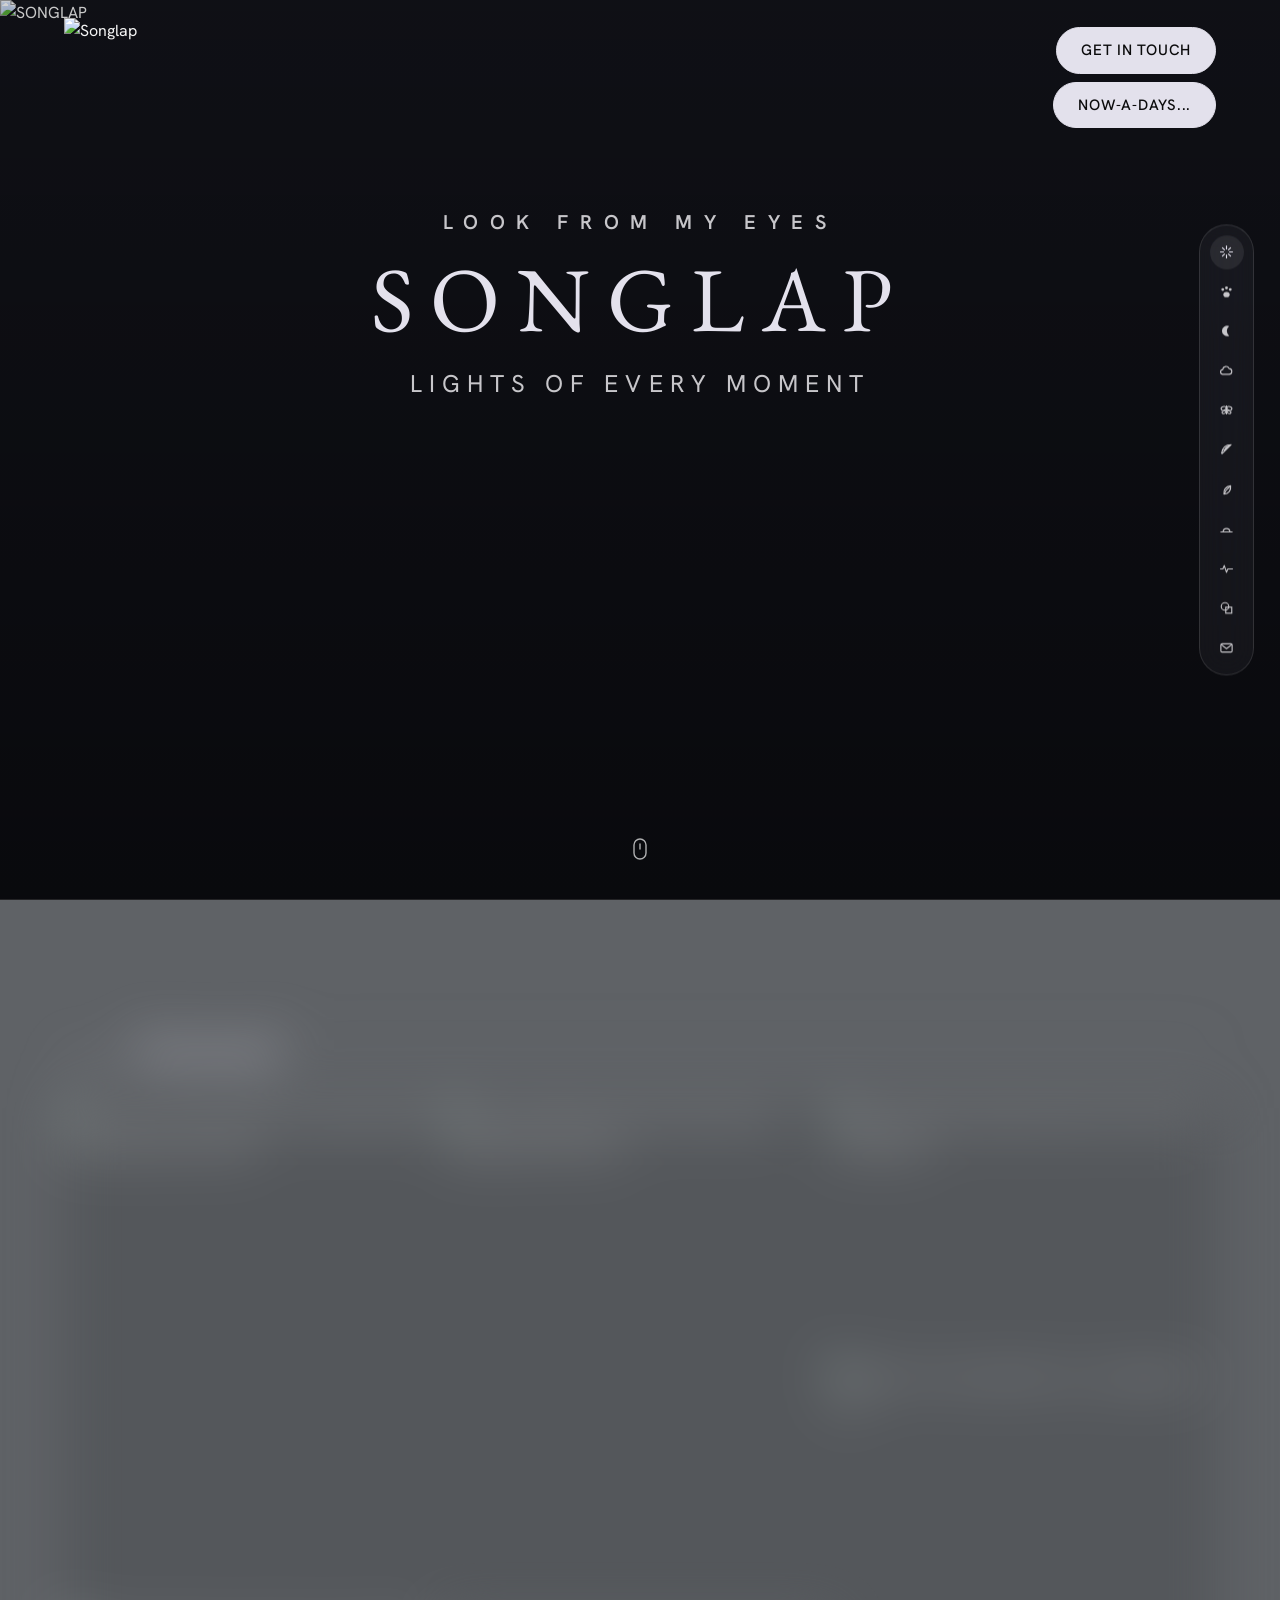
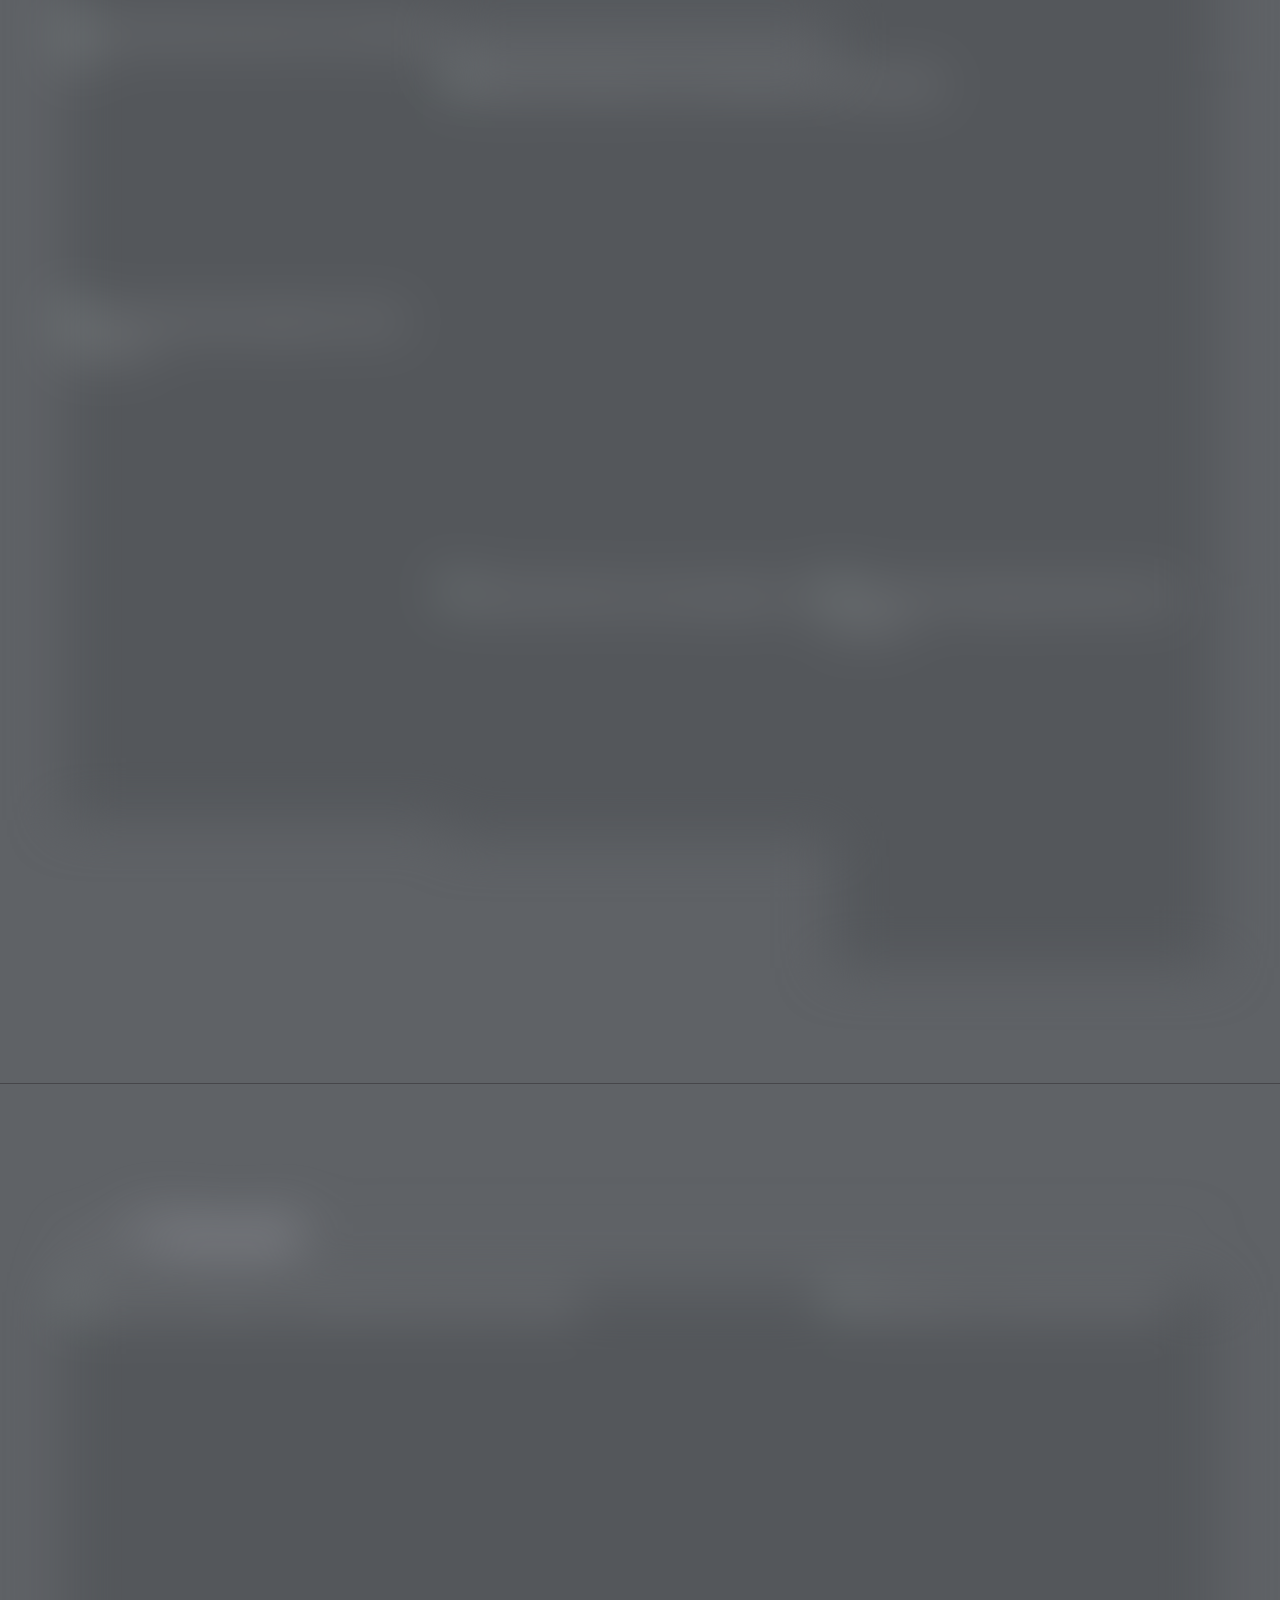
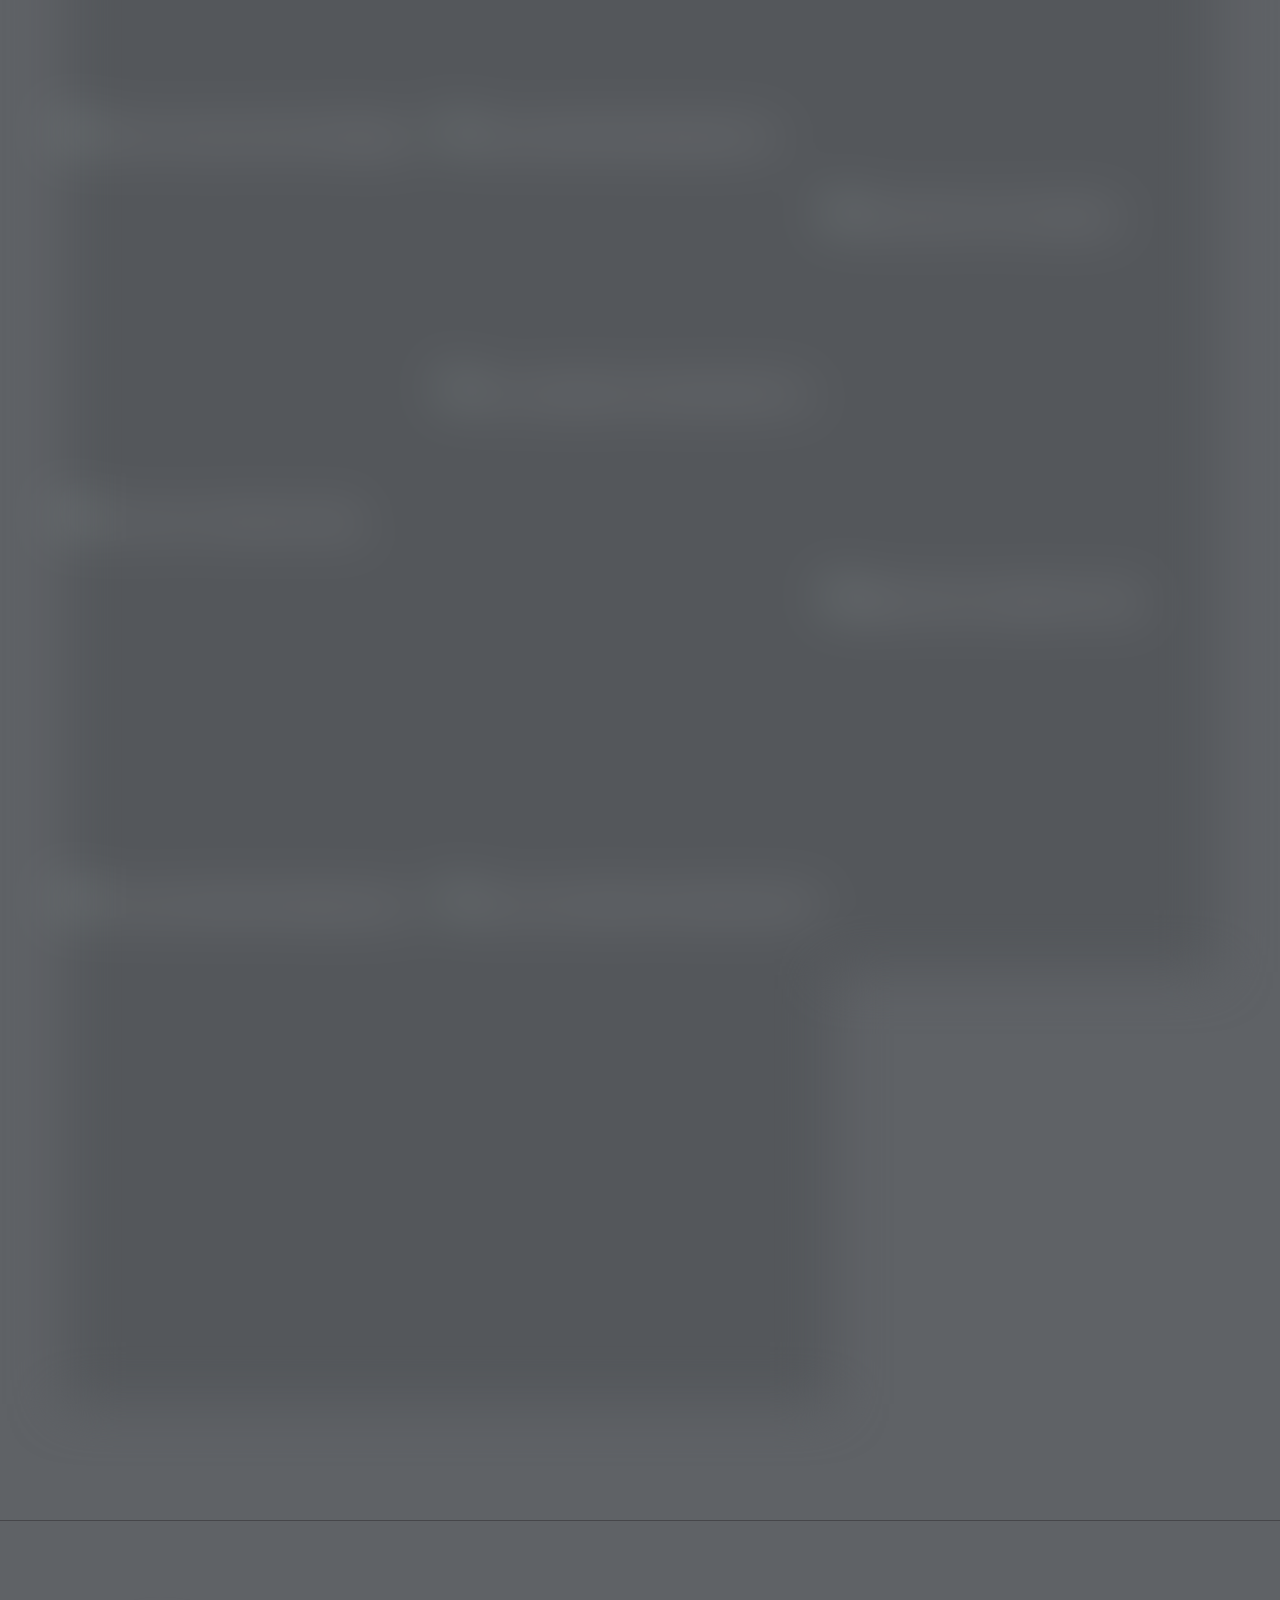
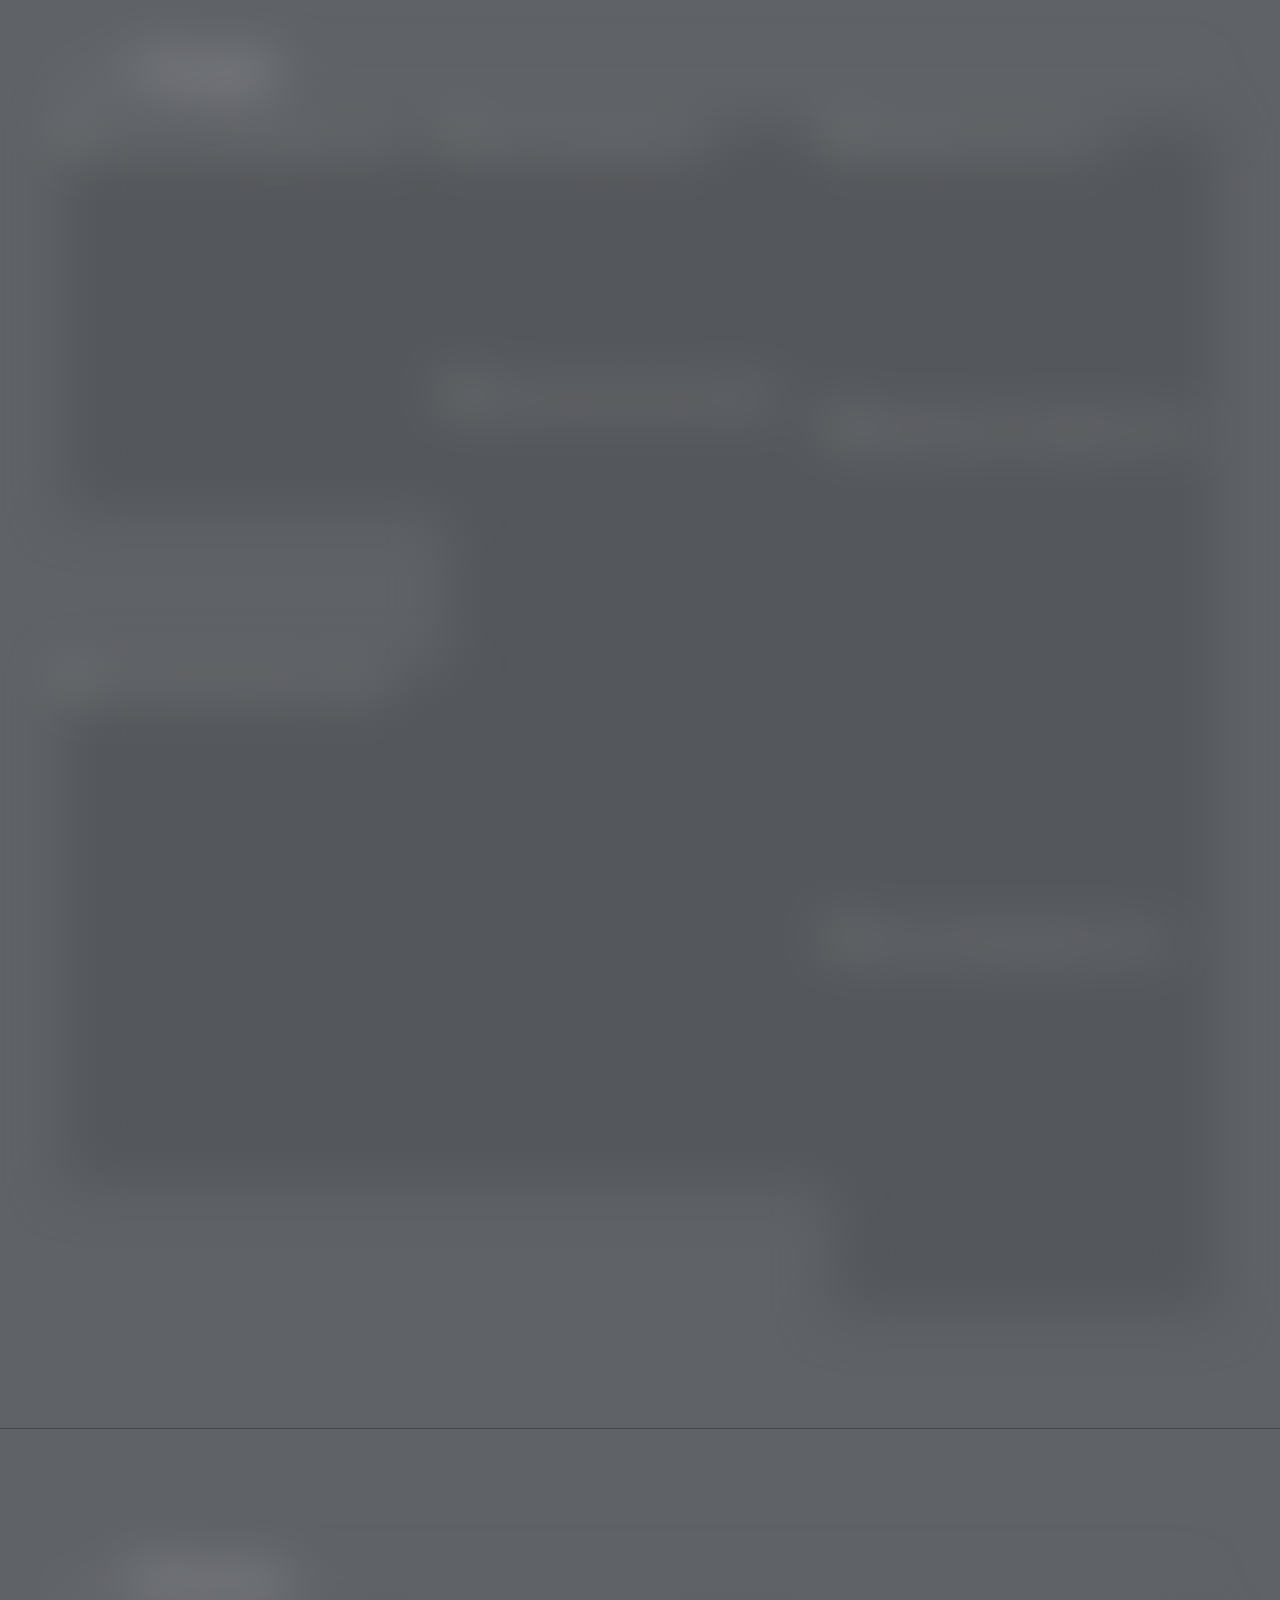
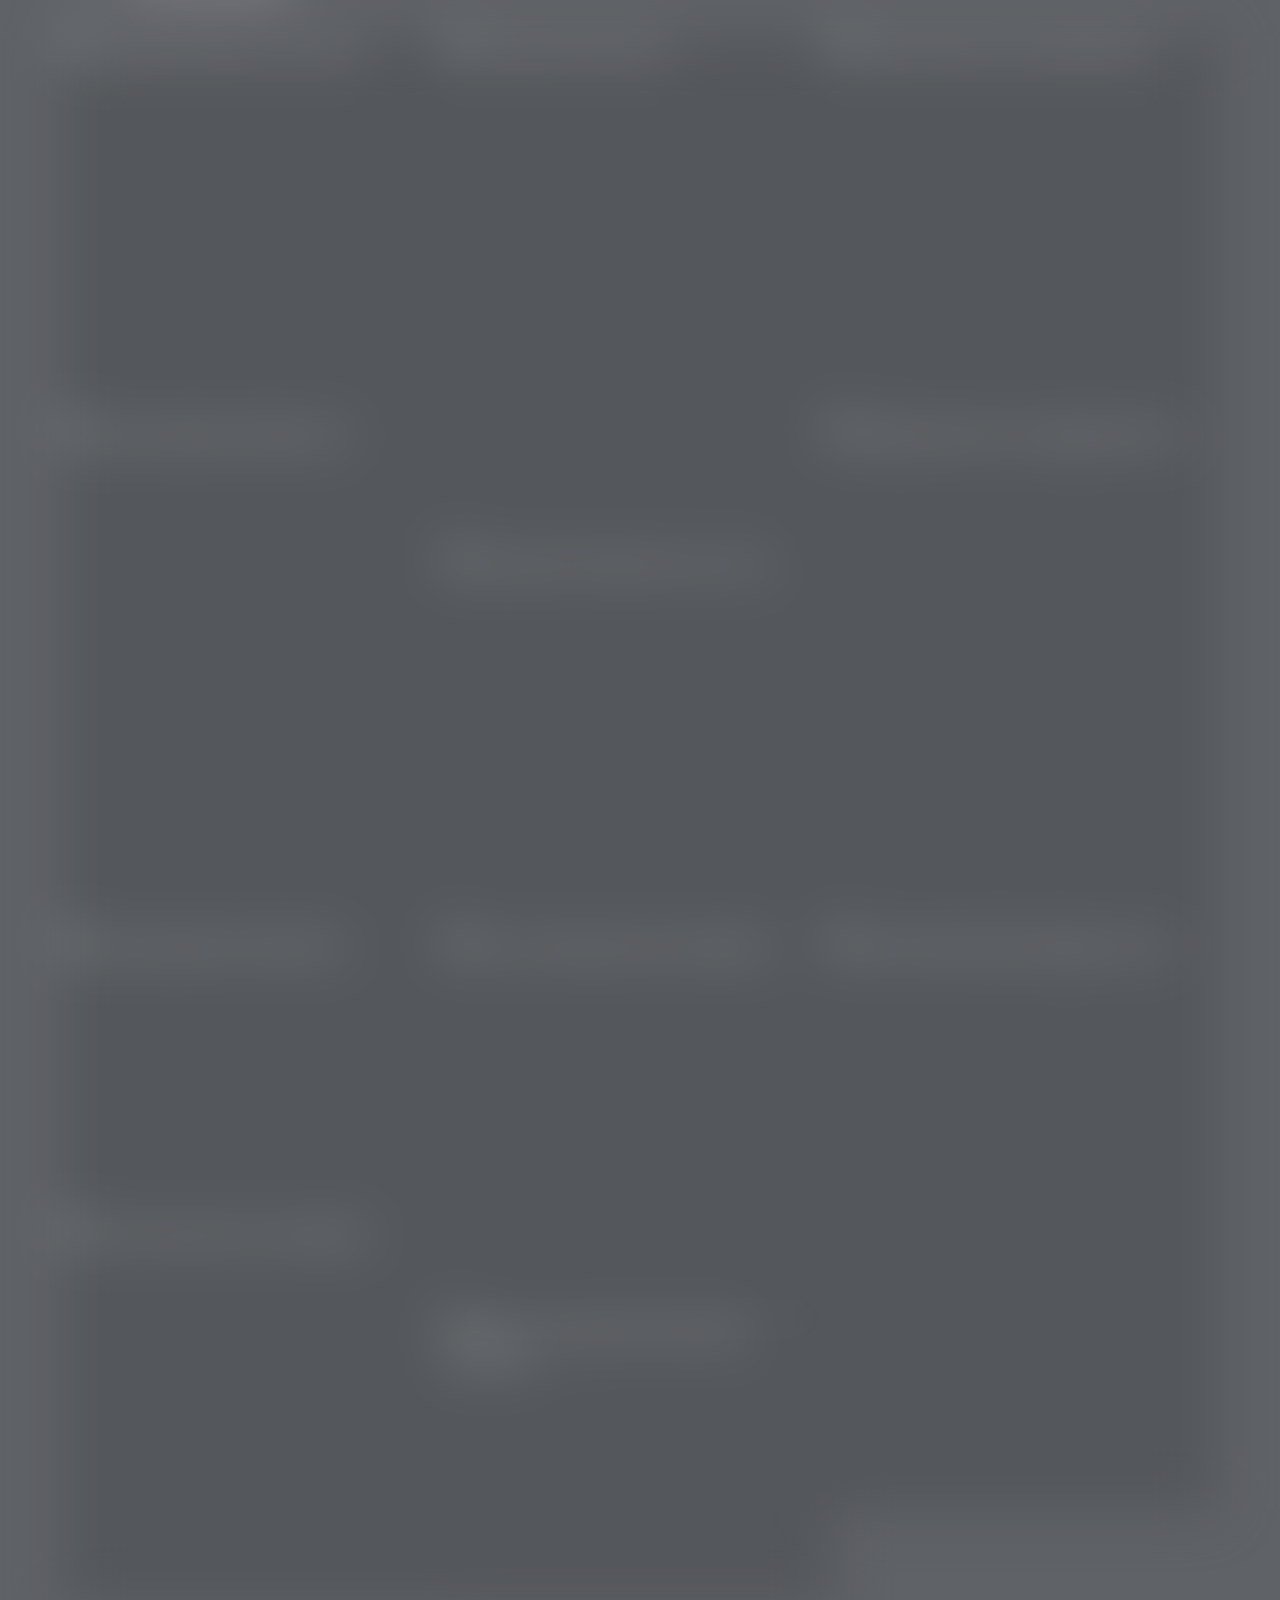
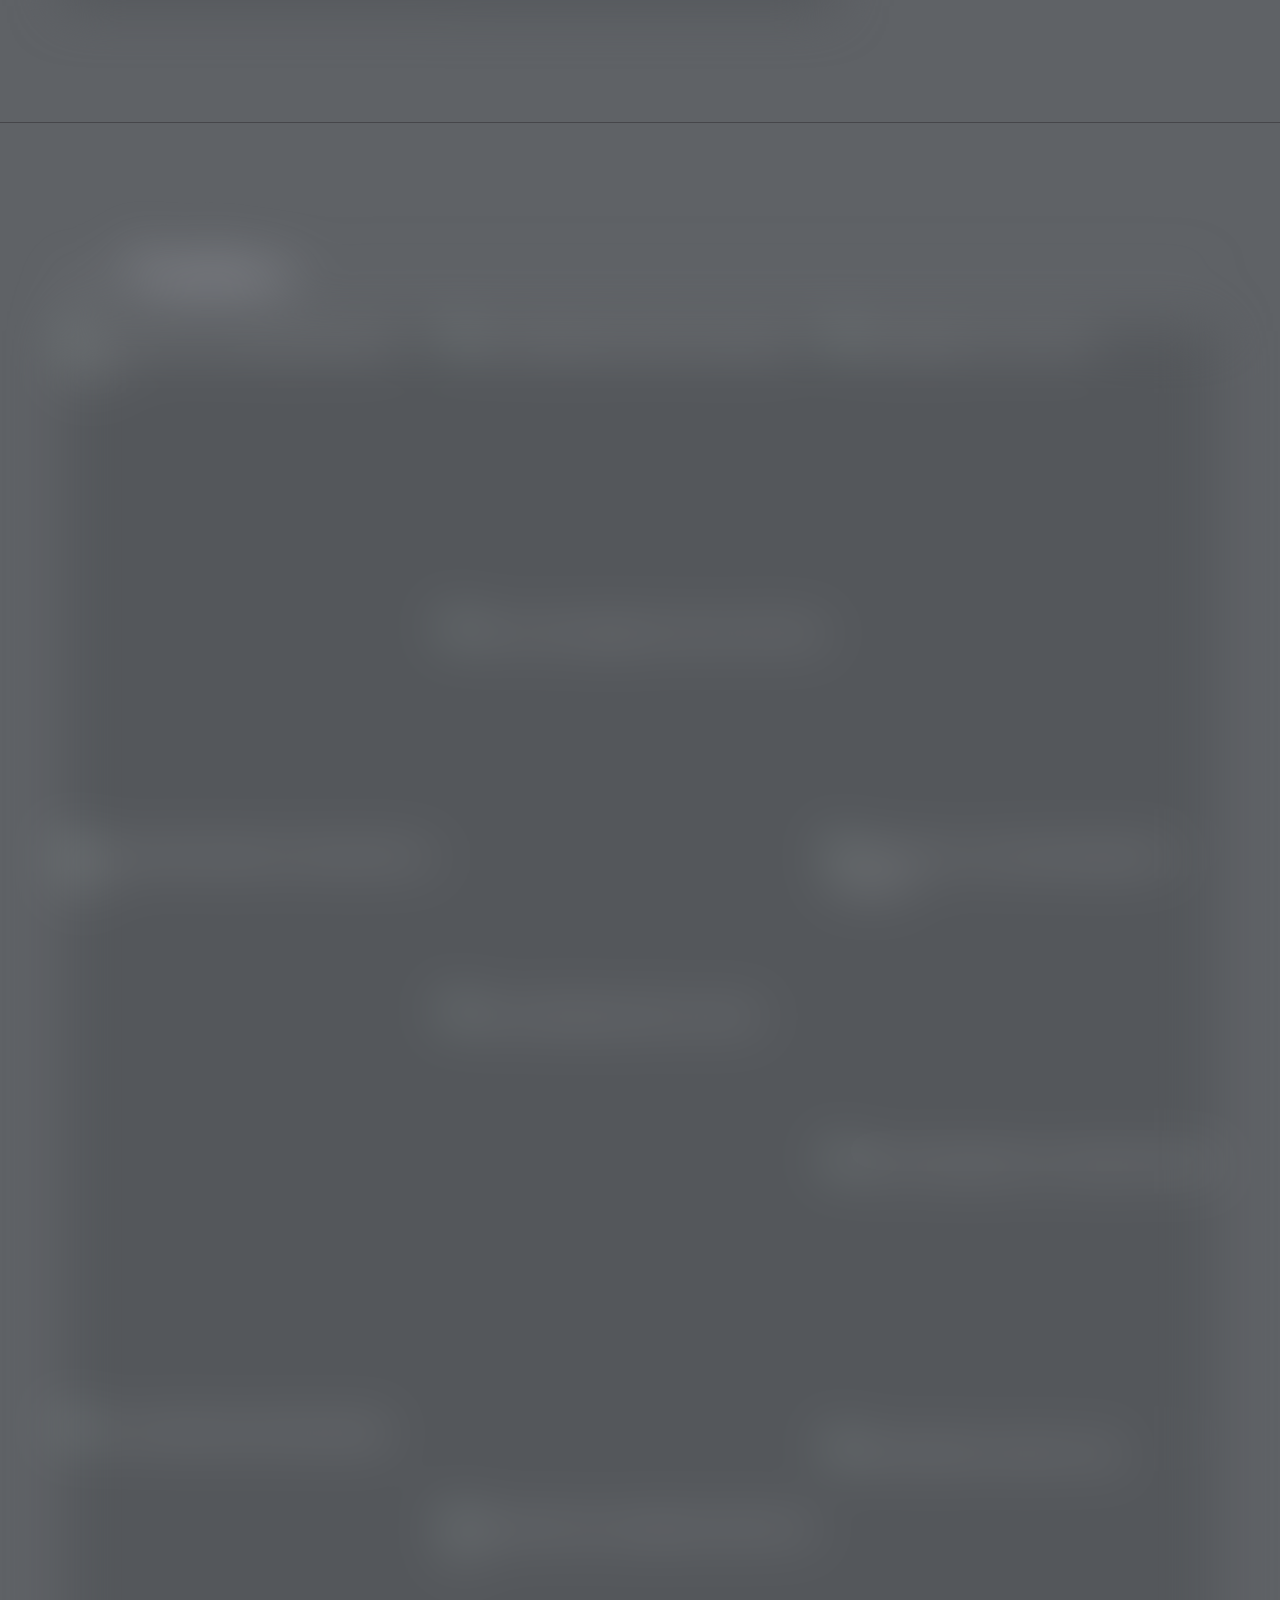
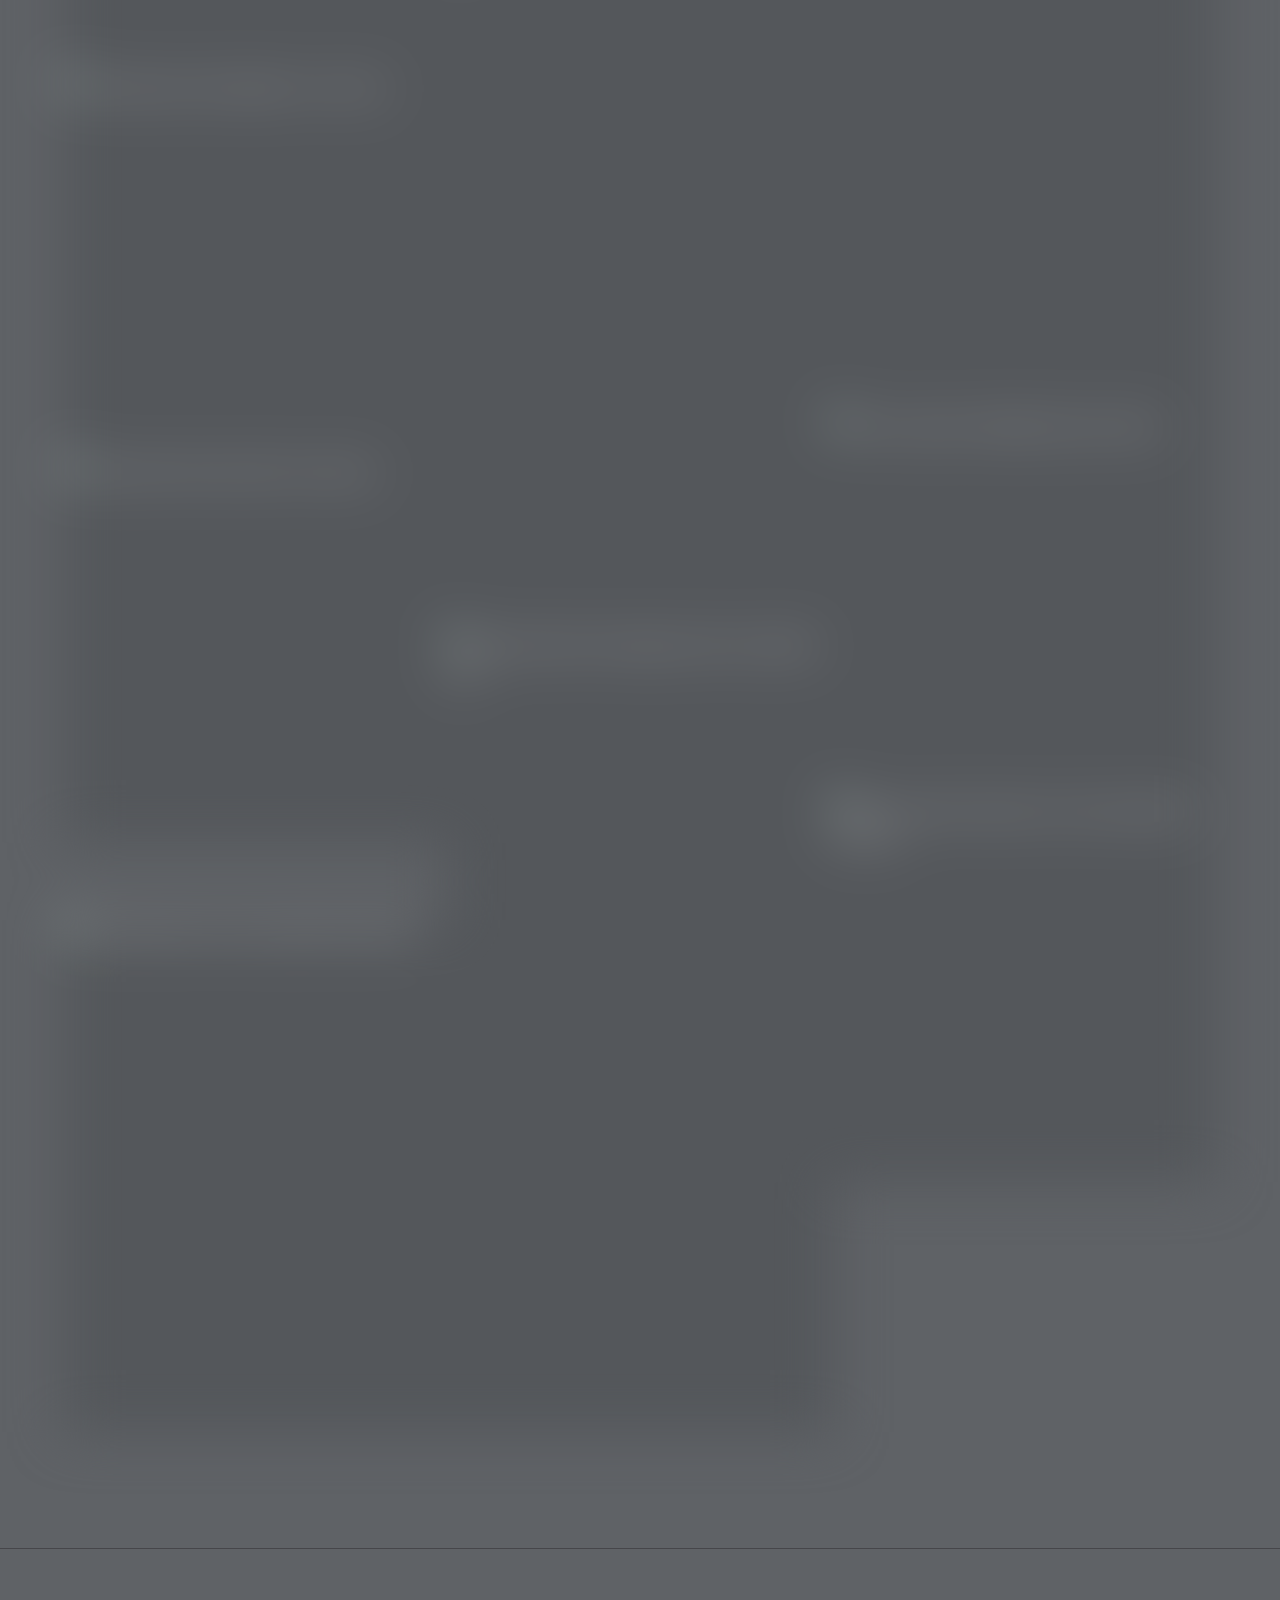
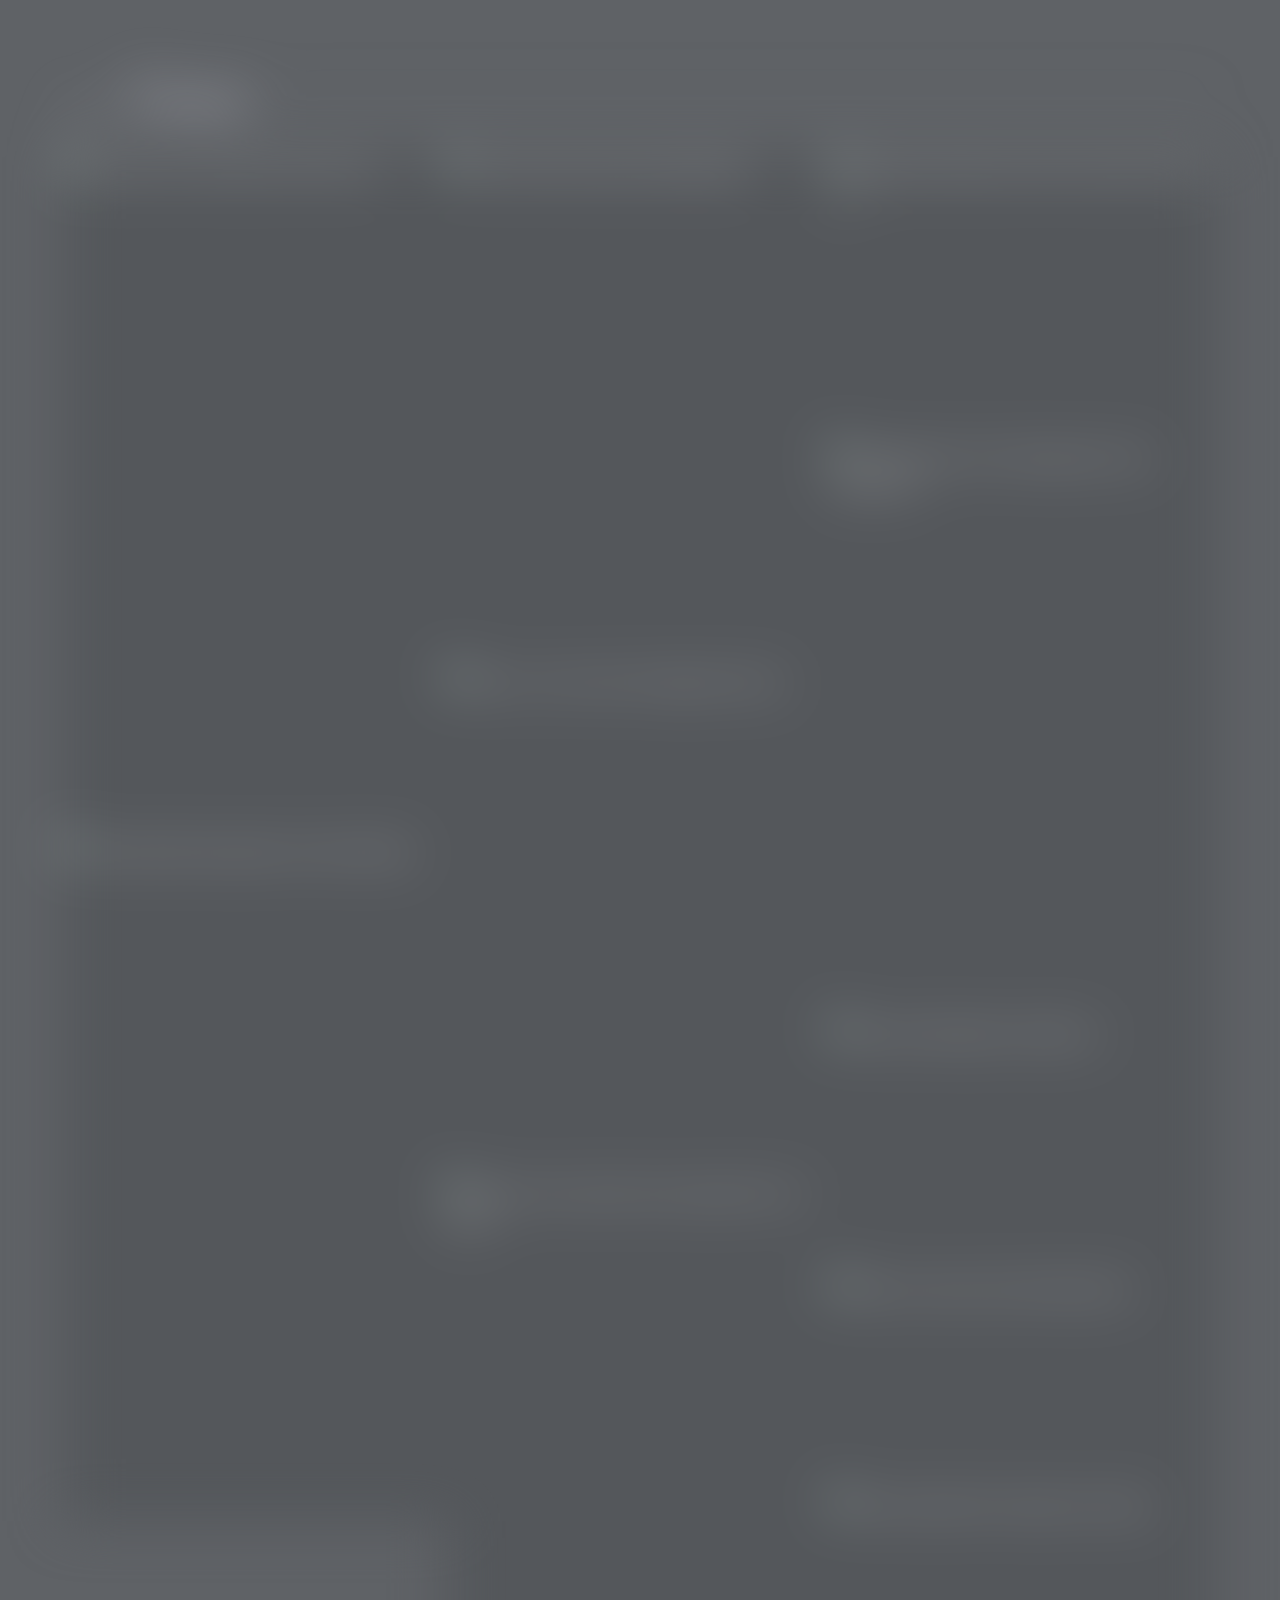
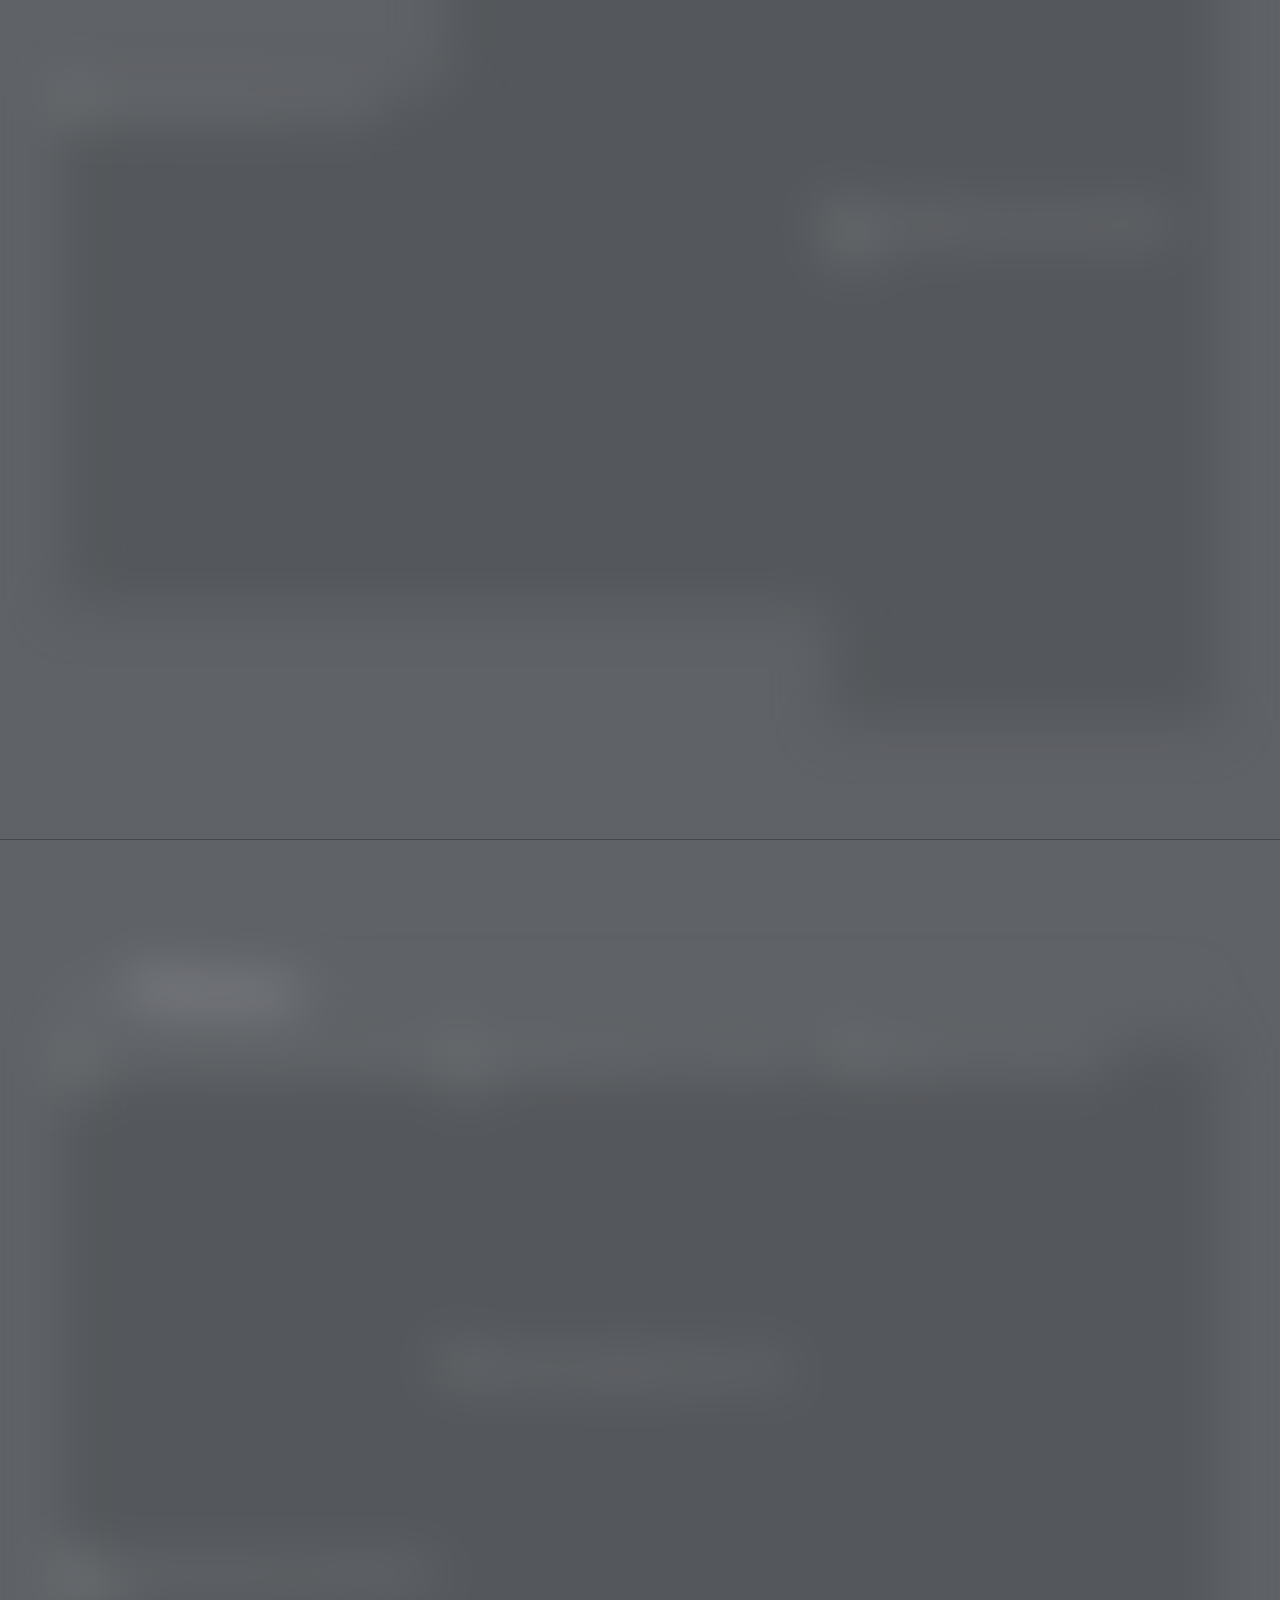
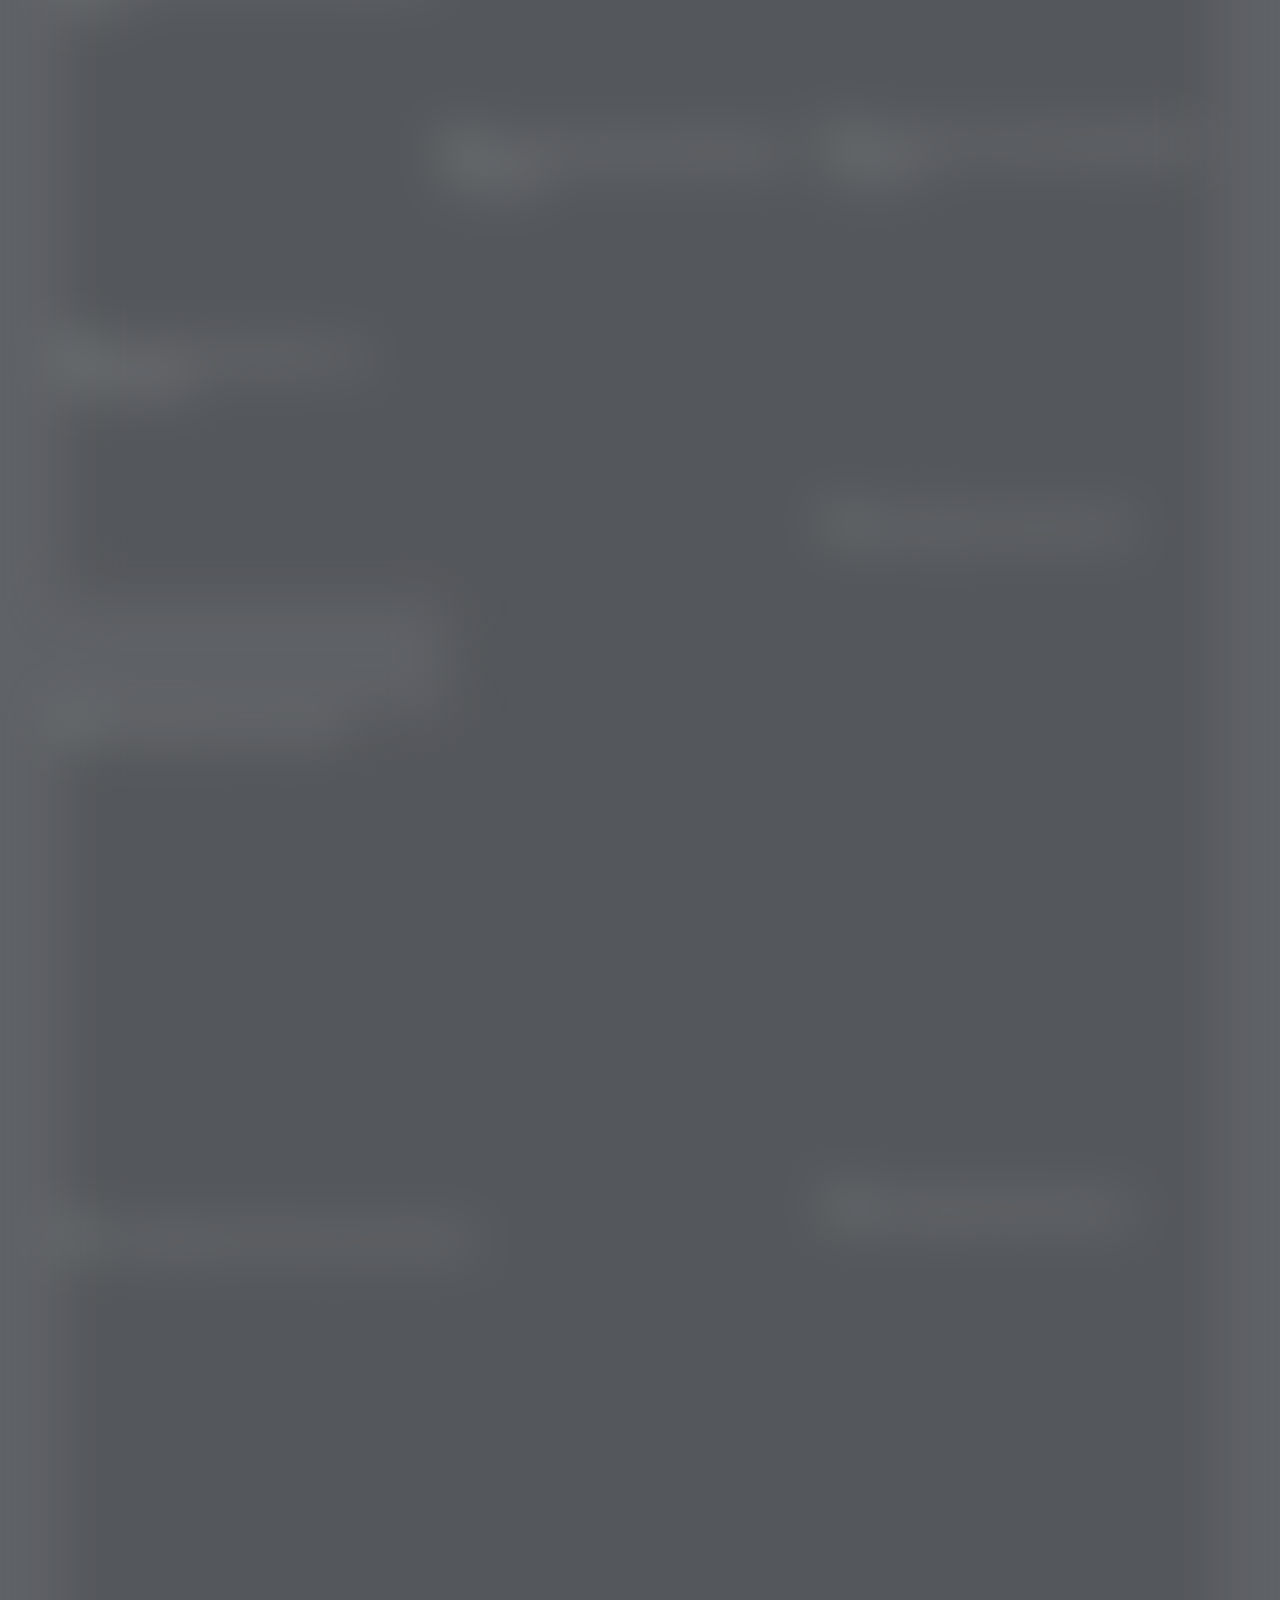
==== index.html @ 34286091 "Add files via upload" ====
<!DOCTYPE html>
<html lang="en">
<head>
<meta charset="UTF-8">
<meta name="viewport" content="width=device-width, initial-scale=1.0">
<title>SONGLAP - A photo gallery</title>
<meta name="description" content="Lights of every moment, for every moment by SONGLAP. A gallery of phtographs.">
<meta name="theme-color" content="#12131a">
<link rel="icon" href="favicon.ico" sizes="any">
<link rel="apple-touch-icon" href="images/brand/apple-touch-icon.png">
<link rel="manifest" href="site.webmanifest">
<link rel="canonical" href="https://paulsonglap.com/">

<meta property="og:type" content="website">
<meta property="og:title" content="SONGLAP - A photo gallery">
<meta property="og:description" content="Lights of every moment, for every moment by SONGLAP. A gallery of phtographs.">
<meta property="og:image" content="https://paulsonglap.com/images/hero/hero-04.webp">
<meta property="og:url" content="https://paulsonglap.com/">
<meta name="twitter:card" content="summary_large_image">

<link rel="preconnect" href="https://fonts.googleapis.com">
<link rel="preconnect" href="https://fonts.gstatic.com" crossorigin>
<link href="https://fonts.googleapis.com/css2?family=EB+Garamond:ital,wght@0,400..700;1,400..700&amp;family=Hanken+Grotesk:ital,wght@0,400..700;1,400..700&amp;display=swap" rel="stylesheet">

<link rel="stylesheet" href="css/main.css">
<style>@view-transition { navigation: auto; }</style>
</head>
<body>
<div id="cursor" aria-hidden="true"></div>

<header class="site-header">
  <a class="brand" href="./">
    <img src="images/brand/songlap-logo-full.png" alt="Songlap" width="424" height="467">
  </a>
  <div class="header-actions">
    <a class="btn btn--solid magnetic" href="./contact/">Get in Touch</a>
    <a class="btn btn--solid magnetic" href="./community/">Now-a-days...</a>
  </div>
</header>

<nav class="side-nav" aria-label="Section navigation">
  <div class="side-nav__item" data-target="hero-top">
    <a class="side-nav__link" href="#hero-top" aria-label="Top">
      <svg viewBox="0 0 20 20" fill="none" stroke="currentColor" stroke-width="1.5" stroke-linecap="round"><path d="M10 2v4M10 14v4M2 10h4M14 10h4M4.6 4.6l2.7 2.7M12.7 12.7l2.7 2.7M4.6 15.4l2.7-2.7M12.7 7.3l2.7-2.7"/></svg>
    </a>
    <span class="side-nav__label">Top</span>
  </div>
  <div class="side-nav__item" data-target="animal">
    <a class="side-nav__link" href="#animal" aria-label="Animal gallery">
      <svg viewBox="0 0 20 20" fill="currentColor"><ellipse cx="10" cy="13.5" rx="4.2" ry="3.4"/><circle cx="5" cy="6.8" r="1.9"/><circle cx="10" cy="4.6" r="1.9"/><circle cx="15" cy="6.8" r="1.9"/></svg>
    </a>
    <span class="side-nav__label">Animal</span>
  </div>
  <div class="side-nav__item" data-target="celestial">
    <a class="side-nav__link" href="#celestial" aria-label="Celestial gallery">
      <svg viewBox="0 0 20 20" fill="currentColor"><path d="M13.5 3.5a7 7 0 1 0 0 13 8.5 8.5 0 0 1 0-13z"/></svg>
    </a>
    <span class="side-nav__label">Celestial</span>
  </div>
  <div class="side-nav__item" data-target="clouds">
    <a class="side-nav__link" href="#clouds" aria-label="Clouds gallery">
      <svg viewBox="0 0 20 20" fill="none" stroke="currentColor" stroke-width="1.5" stroke-linejoin="round" stroke-linecap="round"><path d="M5.5 14.5a3.2 3.2 0 0 1-.4-6.4 4.3 4.3 0 0 1 8.3-1.3 3.4 3.4 0 0 1-.4 7.7z"/></svg>
    </a>
    <span class="side-nav__label">Clouds</span>
  </div>
  <div class="side-nav__item" data-target="entoma">
    <a class="side-nav__link" href="#entoma" aria-label="Entoma gallery">
      <svg viewBox="0 0 20 20" fill="none" stroke="currentColor" stroke-width="1.5"><line x1="10" y1="4" x2="10" y2="16"/><ellipse cx="6.2" cy="8" rx="3.4" ry="2.4" transform="rotate(-20 6.2 8)"/><ellipse cx="13.8" cy="8" rx="3.4" ry="2.4" transform="rotate(20 13.8 8)"/><ellipse cx="6.6" cy="13" rx="2.6" ry="1.8" transform="rotate(-15 6.6 13)"/><ellipse cx="13.4" cy="13" rx="2.6" ry="1.8" transform="rotate(15 13.4 13)"/></svg>
    </a>
    <span class="side-nav__label">Entoma</span>
  </div>
  <div class="side-nav__item" data-target="feathers">
    <a class="side-nav__link" href="#feathers" aria-label="Feathers gallery">
      <svg viewBox="0 0 20 20" fill="none" stroke="currentColor" stroke-width="1.5" stroke-linecap="round" stroke-linejoin="round"><path d="M16 3c-7 0-11.5 4.5-12.5 11.5M16 3 4.2 14.8M16 3 9 7M13.5 5.5 8 8.5M11 8 6.5 10.2"/></svg>
    </a>
    <span class="side-nav__label">Feathers</span>
  </div>
  <div class="side-nav__item" data-target="green">
    <a class="side-nav__link" href="#green" aria-label="Green gallery">
      <svg viewBox="0 0 20 20" fill="none" stroke="currentColor" stroke-width="1.5" stroke-linejoin="round" stroke-linecap="round"><path d="M15.5 4.5c.8 6-2.7 10.5-8.8 11C6 9.8 8.8 5.6 15.5 4.5z"/><path d="M7 15c1-3 3-6 8-9.5"/></svg>
    </a>
    <span class="side-nav__label">Green</span>
  </div>
  <div class="side-nav__item" data-target="horizon">
    <a class="side-nav__link" href="#horizon" aria-label="Horizon gallery">
      <svg viewBox="0 0 20 20" fill="none" stroke="currentColor" stroke-width="1.5" stroke-linecap="round"><line x1="2.5" y1="14" x2="17.5" y2="14"/><path d="M5.5 14a4.5 4.5 0 0 1 9 0"/></svg>
    </a>
    <span class="side-nav__label">Horizon</span>
  </div>
  <div class="side-nav__item" data-target="life">
    <a class="side-nav__link" href="#life" aria-label="Life gallery">
      <svg viewBox="0 0 20 20" fill="none" stroke="currentColor" stroke-width="1.5" stroke-linecap="round" stroke-linejoin="round"><path d="M2 10h3.2l1.8-4.5 3 9 1.8-4.5H18"/></svg>
    </a>
    <span class="side-nav__label">Life</span>
  </div>
  <div class="side-nav__item" data-target="shapes">
    <a class="side-nav__link" href="#shapes" aria-label="Shapes gallery">
      <svg viewBox="0 0 20 20" fill="none" stroke="currentColor" stroke-width="1.5"><circle cx="8" cy="8" r="5"/><rect x="9" y="9" width="8" height="8"/></svg>
    </a>
    <span class="side-nav__label">Shapes</span>
  </div>
  <div class="side-nav__item">
    <a class="side-nav__link" href="./contact/" aria-label="Contact">
      <svg viewBox="0 0 20 20" fill="none" stroke="currentColor" stroke-width="1.5" stroke-linejoin="round"><rect x="2.5" y="4.5" width="15" height="11" rx="1.5"/><path d="M3 5.5l7 5.5 7-5.5"/></svg>
    </a>
    <span class="side-nav__label">Contact</span>
  </div>
</nav>

<main>
  <section class="hero" id="hero-top" aria-label="Hero showcase">
    <div class="slideshow" data-slideshow>
      <img class="slideshow__slide is-active" fetchpriority="high" src="images/hero/hero-01.webp" alt="SONGLAP" width="2400" height="1600">
      <img class="slideshow__slide" loading="lazy" src="images/hero/hero-02.webp" alt="SONGLAP" width="2400" height="1800">
      <img class="slideshow__slide" loading="lazy" src="images/hero/hero-03.webp" alt="SONGLAP" width="2400" height="2400">
      <img class="slideshow__slide" loading="lazy" src="images/hero/hero-04.webp" alt="SONGLAP" width="2400" height="1600">
      <img class="slideshow__slide" loading="lazy" src="images/hero/hero-05.webp" alt="SONGLAP" width="2400" height="1600">
      <img class="slideshow__slide" loading="lazy" src="images/hero/hero-06.webp" alt="SONGLAP" width="2400" height="1600">
      <img class="slideshow__slide" loading="lazy" src="images/hero/hero-07.webp" alt="SONGLAP" width="2400" height="1350">
      <img class="slideshow__slide" loading="lazy" src="images/hero/hero-08.webp" alt="SONGLAP" width="2400" height="1799">
      <img class="slideshow__slide" loading="lazy" src="images/hero/hero-09.webp" alt="SONGLAP" width="2400" height="1350">
      <img class="slideshow__slide" loading="lazy" src="images/hero/hero-10.webp" alt="SONGLAP" width="2400" height="1600">
    </div>
    <div class="hero__scrim" aria-hidden="true"></div>
    <div class="hero__content glass">
      <span class="eyebrow">Look From My Eyes</span>
      <h1 class="headline-display">SONGLAP</h1>
      <p class="body-lg">Lights of every moment</p>
    </div>
    <div class="hero__scroll-cue" aria-hidden="true">
      <svg viewBox="0 0 14 22" fill="none" stroke="currentColor" stroke-width="1.4"><rect x="1" y="1" width="12" height="20" rx="6"/><line x1="7" y1="6" x2="7" y2="11" stroke-linecap="round"/></svg>
    </div>
  </section>

<section id="animal" class="gallery-section" aria-labelledby="animal-heading" data-sidebar-section="animal">
  <div class="gallery-section__reveal">
    <div class="gallery-section__inner">
      <div class="gallery-section__head">
        <span class="gallery-section__count">01 / 09</span>
        <h2 id="animal-heading" class="gallery-section__title">Animal</h2>
        <div class="gallery-section__rule" aria-hidden="true"></div>
      </div>
      <div class="masonry-grid">
        <figure class="gallery-item" tabindex="0">
          <img src="images/gallery/animal/drawn-to-the-light.webp" alt="A mouse on a bare wooden floor approaching a lit bulb lamp, black and white" width="1350" height="1800" loading="lazy" decoding="async">
          <figcaption class="gallery-item__overlay">Drawn to the Light</figcaption>
        </figure>
        <figure class="gallery-item" tabindex="0">
          <img src="images/gallery/animal/side-glance.webp" alt="A cat in profile portrait under dramatic side lighting, black and white" width="1350" height="1800" loading="lazy" decoding="async">
          <figcaption class="gallery-item__overlay">Side Glance</figcaption>
        </figure>
        <figure class="gallery-item" tabindex="0">
          <img src="images/gallery/animal/whisker-study.webp" alt="Close-up black and white portrait of a cat's face and whiskers" width="1800" height="1200" loading="lazy" decoding="async">
          <figcaption class="gallery-item__overlay">Whisker Study</figcaption>
        </figure>
        <figure class="gallery-item" tabindex="0">
          <img src="images/gallery/animal/rooftop-family.webp" alt="A mother cat nursing kittens on a corrugated tin roof" width="1800" height="1440" loading="lazy" decoding="async">
          <figcaption class="gallery-item__overlay">Rooftop Family</figcaption>
        </figure>
        <figure class="gallery-item" tabindex="0">
          <img src="images/gallery/animal/the-elder.webp" alt="Black and white close portrait of an old macaque's face" width="1800" height="1349" loading="lazy" decoding="async">
          <figcaption class="gallery-item__overlay">The Elder</figcaption>
        </figure>
        <figure class="gallery-item gallery-item--wide" tabindex="0">
          <img src="images/gallery/animal/night-watch.webp" alt="Two black cats sitting on a tin roof at night, eyes catching the light" width="1800" height="1200" loading="lazy" decoding="async">
          <figcaption class="gallery-item__overlay">Night Watch</figcaption>
        </figure>
        <figure class="gallery-item" tabindex="0">
          <img src="images/gallery/animal/little-wanderer.webp" alt="Portrait of a baby monkey against a soft teal background" width="1350" height="1800" loading="lazy" decoding="async">
          <figcaption class="gallery-item__overlay">Little Wanderer</figcaption>
        </figure>
        <figure class="gallery-item" tabindex="0">
          <img src="images/gallery/animal/curled-together.webp" alt="Two fluffy white kittens curled up together in ferns" width="1800" height="1200" loading="lazy" decoding="async">
          <figcaption class="gallery-item__overlay">Curled Together</figcaption>
        </figure>
        <figure class="gallery-item" tabindex="0">
          <img src="images/gallery/animal/curious-calico.webp" alt="A calico kitten looking upward beside a large green leaf" width="1800" height="1800" loading="lazy" decoding="async">
          <figcaption class="gallery-item__overlay">Curious Calico</figcaption>
        </figure>
      </div>
    </div>
  </div>
</section>

<section id="celestial" class="gallery-section" aria-labelledby="celestial-heading" data-sidebar-section="celestial">
  <div class="gallery-section__reveal">
    <div class="gallery-section__inner">
      <div class="gallery-section__head">
        <span class="gallery-section__count">02 / 09</span>
        <h2 id="celestial-heading" class="gallery-section__title">Celestial</h2>
        <div class="gallery-section__rule" aria-hidden="true"></div>
      </div>
      <div class="masonry-grid">
        <figure class="gallery-item gallery-item--wide" tabindex="0">
          <img src="images/gallery/celestial/ember-horizon.webp" alt="A deep red sun setting over a silhouetted treeline with birds in flight" width="1800" height="1012" loading="lazy" decoding="async">
          <figcaption class="gallery-item__overlay">Ember Horizon</figcaption>
        </figure>
        <figure class="gallery-item" tabindex="0">
          <img src="images/gallery/celestial/milky-way-treeline.webp" alt="The Milky Way over a dark treeline at night" width="1350" height="1800" loading="lazy" decoding="async">
          <figcaption class="gallery-item__overlay">Milky Way, Treeline</figcaption>
        </figure>
        <figure class="gallery-item" tabindex="0">
          <img src="images/gallery/celestial/crossing-the-moon.webp" alt="A full moon in a grey sky with a bird flying past" width="1800" height="1800" loading="lazy" decoding="async">
          <figcaption class="gallery-item__overlay">Crossing the Moon</figcaption>
        </figure>
        <figure class="gallery-item" tabindex="0">
          <img src="images/gallery/celestial/palms-at-dusk.webp" alt="A red sunset behind silhouetted palm trees" width="1800" height="1200" loading="lazy" decoding="async">
          <figcaption class="gallery-item__overlay">Palms at Dusk</figcaption>
        </figure>
        <figure class="gallery-item" tabindex="0">
          <img src="images/gallery/celestial/crescent.webp" alt="A crescent moon in a starry night sky" width="1507" height="1507" loading="lazy" decoding="async">
          <figcaption class="gallery-item__overlay">Crescent</figcaption>
        </figure>
        <figure class="gallery-item" tabindex="0">
          <img src="images/gallery/celestial/sunset-palm-frond.webp" alt="The sun setting behind a silhouetted palm frond" width="1350" height="1800" loading="lazy" decoding="async">
          <figcaption class="gallery-item__overlay">Sunset, Palm Frond</figcaption>
        </figure>
        <figure class="gallery-item" tabindex="0">
          <img src="images/gallery/celestial/blood-moon.webp" alt="A close view of a red total lunar eclipse" width="1800" height="1799" loading="lazy" decoding="async">
          <figcaption class="gallery-item__overlay">Blood Moon</figcaption>
        </figure>
        <figure class="gallery-item" tabindex="0">
          <img src="images/gallery/celestial/moonrise-over-the-rail.webp" alt="A golden full moon rising behind a railing" width="1799" height="1800" loading="lazy" decoding="async">
          <figcaption class="gallery-item__overlay">Moonrise Over the Rail</figcaption>
        </figure>
        <figure class="gallery-item" tabindex="0">
          <img src="images/gallery/celestial/half-hidden.webp" alt="The moon partly hidden behind glowing clouds" width="1350" height="1800" loading="lazy" decoding="async">
          <figcaption class="gallery-item__overlay">Half Hidden</figcaption>
        </figure>
        <figure class="gallery-item" tabindex="0">
          <img src="images/gallery/celestial/red-sun-bare-branches.webp" alt="A hazy red sun behind bare silhouetted branches" width="1350" height="1800" loading="lazy" decoding="async">
          <figcaption class="gallery-item__overlay">Red Sun, Bare Branches</figcaption>
        </figure>
      </div>
    </div>
  </div>
</section>

<section id="clouds" class="gallery-section" aria-labelledby="clouds-heading" data-sidebar-section="clouds">
  <div class="gallery-section__reveal">
    <div class="gallery-section__inner">
      <div class="gallery-section__head">
        <span class="gallery-section__count">03 / 09</span>
        <h2 id="clouds-heading" class="gallery-section__title">Clouds</h2>
        <div class="gallery-section__rule" aria-hidden="true"></div>
      </div>
      <div class="masonry-grid">
        <figure class="gallery-item" tabindex="0">
          <img src="images/gallery/clouds/tower-of-light.webp" alt="A tall cumulus cloud lit gold against a blue sky" width="1800" height="1800" loading="lazy" decoding="async">
          <figcaption class="gallery-item__overlay">Tower of Light</figcaption>
        </figure>
        <figure class="gallery-item" tabindex="0">
          <img src="images/gallery/clouds/evening-swell.webp" alt="A cloud formation glowing at dusk" width="1800" height="1200" loading="lazy" decoding="async">
          <figcaption class="gallery-item__overlay">Evening Swell</figcaption>
        </figure>
        <figure class="gallery-item" tabindex="0">
          <img src="images/gallery/clouds/gold-ceiling.webp" alt="Layered golden clouds lit by low sun" width="1800" height="1350" loading="lazy" decoding="async">
          <figcaption class="gallery-item__overlay">Gold Ceiling</figcaption>
        </figure>
        <figure class="gallery-item" tabindex="0">
          <img src="images/gallery/clouds/fair-weather.webp" alt="White clouds in a blue sky with a small bird" width="1800" height="1350" loading="lazy" decoding="async">
          <figcaption class="gallery-item__overlay">Fair Weather</figcaption>
        </figure>
        <figure class="gallery-item" tabindex="0">
          <img src="images/gallery/clouds/furnace-cloud.webp" alt="A glowing orange storm cloud against a dark sky" width="1350" height="1800" loading="lazy" decoding="async">
          <figcaption class="gallery-item__overlay">Furnace Cloud</figcaption>
        </figure>
        <figure class="gallery-item gallery-item--wide" tabindex="0">
          <img src="images/gallery/clouds/soft-giant.webp" alt="A warm-toned cloud formation in soft light" width="1800" height="1200" loading="lazy" decoding="async">
          <figcaption class="gallery-item__overlay">Soft Giant</figcaption>
        </figure>
        <figure class="gallery-item" tabindex="0">
          <img src="images/gallery/clouds/rising-column.webp" alt="A tall white cloud billowing against a blue sky" width="1800" height="1800" loading="lazy" decoding="async">
          <figcaption class="gallery-item__overlay">Rising Column</figcaption>
        </figure>
      </div>
    </div>
  </div>
</section>

<section id="entoma" class="gallery-section" aria-labelledby="entoma-heading" data-sidebar-section="entoma">
  <div class="gallery-section__reveal">
    <div class="gallery-section__inner">
      <div class="gallery-section__head">
        <span class="gallery-section__count">04 / 09</span>
        <h2 id="entoma-heading" class="gallery-section__title">Entoma</h2>
        <div class="gallery-section__rule" aria-hidden="true"></div>
      </div>
      <div class="masonry-grid">
        <figure class="gallery-item" tabindex="0">
          <img src="images/gallery/entoma/dragonfly-silhouette.webp" alt="A dragonfly silhouetted on a wire fence" width="1800" height="1800" loading="lazy" decoding="async">
          <figcaption class="gallery-item__overlay">Dragonfly Silhouette</figcaption>
        </figure>
        <figure class="gallery-item" tabindex="0">
          <img src="images/gallery/entoma/fly-on-blossom.webp" alt="A fly resting on a flower bud" width="1349" height="1800" loading="lazy" decoding="async">
          <figcaption class="gallery-item__overlay">Fly on Blossom</figcaption>
        </figure>
        <figure class="gallery-item" tabindex="0">
          <img src="images/gallery/entoma/compound-eyes.webp" alt="Close-up portrait of a fly's compound eyes" width="1176" height="1176" loading="lazy" decoding="async">
          <figcaption class="gallery-item__overlay">Compound Eyes</figcaption>
        </figure>
        <figure class="gallery-item" tabindex="0">
          <img src="images/gallery/entoma/green-climber.webp" alt="A green grasshopper climbing a stem" width="1350" height="1800" loading="lazy" decoding="async">
          <figcaption class="gallery-item__overlay">Green Climber</figcaption>
        </figure>
        <figure class="gallery-item" tabindex="0">
          <img src="images/gallery/entoma/perched-against-blue.webp" alt="A dragonfly perched on a twig against blue sky" width="1350" height="1800" loading="lazy" decoding="async">
          <figcaption class="gallery-item__overlay">Perched Against Blue</figcaption>
        </figure>
        <figure class="gallery-item" tabindex="0">
          <img src="images/gallery/entoma/mantis-at-work.webp" alt="A praying mantis feeding, close macro shot" width="1800" height="1800" loading="lazy" decoding="async">
          <figcaption class="gallery-item__overlay">Mantis at Work</figcaption>
        </figure>
        <figure class="gallery-item" tabindex="0">
          <img src="images/gallery/entoma/mustard-field-forager.webp" alt="A bee among yellow mustard flowers" width="1800" height="1350" loading="lazy" decoding="async">
          <figcaption class="gallery-item__overlay">Mustard Field Forager</figcaption>
        </figure>
        <figure class="gallery-item" tabindex="0">
          <img src="images/gallery/entoma/wings-folded.webp" alt="A red and white butterfly hanging from a leaf" width="1200" height="1800" loading="lazy" decoding="async">
          <figcaption class="gallery-item__overlay">Wings Folded</figcaption>
        </figure>
        <figure class="gallery-item" tabindex="0">
          <img src="images/gallery/entoma/sunlit-trail.webp" alt="An ant on a blade of grass with a light flare" width="1799" height="1800" loading="lazy" decoding="async">
          <figcaption class="gallery-item__overlay">Sunlit Trail</figcaption>
        </figure>
        <figure class="gallery-item" tabindex="0">
          <img src="images/gallery/entoma/the-weavers.webp" alt="A trail of red weaver ants crossing bark" width="1563" height="1564" loading="lazy" decoding="async">
          <figcaption class="gallery-item__overlay">The Weavers</figcaption>
        </figure>
        <figure class="gallery-item" tabindex="0">
          <img src="images/gallery/entoma/meeting-point.webp" alt="Two ants on a twig with colourful bokeh background" width="1800" height="1350" loading="lazy" decoding="async">
          <figcaption class="gallery-item__overlay">Meeting Point</figcaption>
        </figure>
      </div>
    </div>
  </div>
</section>

<section id="feathers" class="gallery-section" aria-labelledby="feathers-heading" data-sidebar-section="feathers">
  <div class="gallery-section__reveal">
    <div class="gallery-section__inner">
      <div class="gallery-section__head">
        <span class="gallery-section__count">05 / 09</span>
        <h2 id="feathers-heading" class="gallery-section__title">Feathers</h2>
        <div class="gallery-section__rule" aria-hidden="true"></div>
      </div>
      <div class="masonry-grid">
        <figure class="gallery-item" tabindex="0">
          <img src="images/gallery/feathers/golden-eyes.webp" alt="Close portrait of a hawk-eagle looking at the camera" width="1227" height="1636" loading="lazy" decoding="async">
          <figcaption class="gallery-item__overlay">Golden Eyes</figcaption>
        </figure>
        <figure class="gallery-item" tabindex="0">
          <img src="images/gallery/feathers/crow-in-flight.webp" alt="A crow in flight, black and white, wings spread" width="1800" height="1351" loading="lazy" decoding="async">
          <figcaption class="gallery-item__overlay">Crow in Flight</figcaption>
        </figure>
        <figure class="gallery-item" tabindex="0">
          <img src="images/gallery/feathers/woodpecker-pair.webp" alt="Two woodpeckers on a tree trunk" width="1230" height="1641" loading="lazy" decoding="async">
          <figcaption class="gallery-item__overlay">Woodpecker Pair</figcaption>
        </figure>
        <figure class="gallery-item" tabindex="0">
          <img src="images/gallery/feathers/open-sky.webp" alt="A bird of prey flying against a blue sky with clouds" width="1800" height="1799" loading="lazy" decoding="async">
          <figcaption class="gallery-item__overlay">Open Sky</figcaption>
        </figure>
        <figure class="gallery-item" tabindex="0">
          <img src="images/gallery/feathers/fence-line.webp" alt="Black and white silhouette of a bird perched on a fence" width="1200" height="1800" loading="lazy" decoding="async">
          <figcaption class="gallery-item__overlay">Fence Line</figcaption>
        </figure>
        <figure class="gallery-item" tabindex="0">
          <img src="images/gallery/feathers/wired-at-sunset.webp" alt="A small bird on a wire silhouetted against the setting sun" width="1800" height="1441" loading="lazy" decoding="async">
          <figcaption class="gallery-item__overlay">Wired at Sunset</figcaption>
        </figure>
        <figure class="gallery-item" tabindex="0">
          <img src="images/gallery/feathers/bulbul-on-red.webp" alt="A red-vented bulbul perched on a branch" width="1350" height="1800" loading="lazy" decoding="async">
          <figcaption class="gallery-item__overlay">Bulbul on Red</figcaption>
        </figure>
        <figure class="gallery-item" tabindex="0">
          <img src="images/gallery/feathers/the-gathering.webp" alt="A flock of birds gathered on a wall, black and white" width="1800" height="1350" loading="lazy" decoding="async">
          <figcaption class="gallery-item__overlay">The Gathering</figcaption>
        </figure>
        <figure class="gallery-item" tabindex="0">
          <img src="images/gallery/feathers/in-a-row.webp" alt="A row of small birds perched along a ledge" width="1800" height="1200" loading="lazy" decoding="async">
          <figcaption class="gallery-item__overlay">In a Row</figcaption>
        </figure>
        <figure class="gallery-item" tabindex="0">
          <img src="images/gallery/feathers/pillar-at-sundown.webp" alt="A bird silhouetted on a pillar at sunset" width="1201" height="1800" loading="lazy" decoding="async">
          <figcaption class="gallery-item__overlay">Pillar at Sundown</figcaption>
        </figure>
        <figure class="gallery-item" tabindex="0">
          <img src="images/gallery/feathers/post-and-sky.webp" alt="A bird perched on a post against a pastel sunset sky" width="964" height="1800" loading="lazy" decoding="async">
          <figcaption class="gallery-item__overlay">Post and Sky</figcaption>
        </figure>
        <figure class="gallery-item" tabindex="0">
          <img src="images/gallery/feathers/two-on-a-branch.webp" alt="Two bulbuls perched together on a branch" width="1800" height="1799" loading="lazy" decoding="async">
          <figcaption class="gallery-item__overlay">Two on a Branch</figcaption>
        </figure>
        <figure class="gallery-item" tabindex="0">
          <img src="images/gallery/feathers/wingbeat.webp" alt="A crow captured mid-flight, black and white" width="1800" height="1800" loading="lazy" decoding="async">
          <figcaption class="gallery-item__overlay">Wingbeat</figcaption>
        </figure>
        <figure class="gallery-item" tabindex="0">
          <img src="images/gallery/feathers/blue-on-red.webp" alt="A blue Indian roller perched on red posts" width="1800" height="1800" loading="lazy" decoding="async">
          <figcaption class="gallery-item__overlay">Blue on Red</figcaption>
        </figure>
        <figure class="gallery-item" tabindex="0">
          <img src="images/gallery/feathers/warbler-in-gold.webp" alt="A small yellow bird among green leaves in golden light" width="1800" height="1350" loading="lazy" decoding="async">
          <figcaption class="gallery-item__overlay">Warbler in Gold</figcaption>
        </figure>
        <figure class="gallery-item" tabindex="0">
          <img src="images/gallery/feathers/bare-branches.webp" alt="Black and white silhouette of a bird among bare branches" width="1800" height="1799" loading="lazy" decoding="async">
          <figcaption class="gallery-item__overlay">Bare Branches</figcaption>
        </figure>
        <figure class="gallery-item gallery-item--wide" tabindex="0">
          <img src="images/gallery/feathers/homeward-at-dusk.webp" alt="Birds flying home at sunset, golden silhouettes" width="1800" height="1200" loading="lazy" decoding="async">
          <figcaption class="gallery-item__overlay">Homeward at Dusk</figcaption>
        </figure>
      </div>
    </div>
  </div>
</section>

<section id="green" class="gallery-section" aria-labelledby="green-heading" data-sidebar-section="green">
  <div class="gallery-section__reveal">
    <div class="gallery-section__inner">
      <div class="gallery-section__head">
        <span class="gallery-section__count">06 / 09</span>
        <h2 id="green-heading" class="gallery-section__title">Green</h2>
        <div class="gallery-section__rule" aria-hidden="true"></div>
      </div>
      <div class="masonry-grid">
        <figure class="gallery-item" tabindex="0">
          <img src="images/gallery/green/after-the-rain.webp" alt="Dew drops on a dark green leaf, close-up" width="1014" height="1800" loading="lazy" decoding="async">
          <figcaption class="gallery-item__overlay">After the Rain</figcaption>
        </figure>
        <figure class="gallery-item" tabindex="0">
          <img src="images/gallery/green/the-avenue.webp" alt="A tree-lined avenue path in golden light" width="1350" height="1800" loading="lazy" decoding="async">
          <figcaption class="gallery-item__overlay">The Avenue</figcaption>
        </figure>
        <figure class="gallery-item" tabindex="0">
          <img src="images/gallery/green/canopy-light.webp" alt="Looking up through an autumn canopy toward the sun" width="1800" height="1350" loading="lazy" decoding="async">
          <figcaption class="gallery-item__overlay">Canopy Light</figcaption>
        </figure>
        <figure class="gallery-item" tabindex="0">
          <img src="images/gallery/green/quiet-stem.webp" alt="A small plant stem lit softly against a dark background" width="1200" height="1800" loading="lazy" decoding="async">
          <figcaption class="gallery-item__overlay">Quiet Stem</figcaption>
        </figure>
        <figure class="gallery-item" tabindex="0">
          <img src="images/gallery/green/rooftop-rain.webp" alt="Rain on a tin roof seen through green leaves" width="1350" height="1800" loading="lazy" decoding="async">
          <figcaption class="gallery-item__overlay">Rooftop Rain</figcaption>
        </figure>
        <figure class="gallery-item" tabindex="0">
          <img src="images/gallery/green/backlit.webp" alt="A small backlit plant against warm bokeh light" width="1013" height="1800" loading="lazy" decoding="async">
          <figcaption class="gallery-item__overlay">Backlit</figcaption>
        </figure>
        <figure class="gallery-item" tabindex="0">
          <img src="images/gallery/green/leaf-pattern.webp" alt="Leaves backlit against a bright sky" width="1800" height="1200" loading="lazy" decoding="async">
          <figcaption class="gallery-item__overlay">Leaf Pattern</figcaption>
        </figure>
        <figure class="gallery-item" tabindex="0">
          <img src="images/gallery/green/canopy-and-roof.webp" alt="Aerial view of a dense forest canopy with a hut below" width="1350" height="1800" loading="lazy" decoding="async">
          <figcaption class="gallery-item__overlay">Canopy and Roof</figcaption>
        </figure>
        <figure class="gallery-item" tabindex="0">
          <img src="images/gallery/green/fern-in-blue.webp" alt="Green fern leaves with soft blue bokeh" width="1800" height="1013" loading="lazy" decoding="async">
          <figcaption class="gallery-item__overlay">Fern in Blue</figcaption>
        </figure>
        <figure class="gallery-item gallery-item--wide" tabindex="0">
          <img src="images/gallery/green/forest-light.webp" alt="Sunbeams filtering through a misty forest" width="1800" height="1200" loading="lazy" decoding="async">
          <figcaption class="gallery-item__overlay">Forest Light</figcaption>
        </figure>
        <figure class="gallery-item" tabindex="0">
          <img src="images/gallery/green/morning-meadow.webp" alt="A misty meadow with a large tree at dawn" width="1800" height="1492" loading="lazy" decoding="async">
          <figcaption class="gallery-item__overlay">Morning Meadow</figcaption>
        </figure>
        <figure class="gallery-item" tabindex="0">
          <img src="images/gallery/green/the-climb.webp" alt="A vine climbing a tree trunk, macro with blue bokeh" width="1349" height="1800" loading="lazy" decoding="async">
          <figcaption class="gallery-item__overlay">The Climb</figcaption>
        </figure>
      </div>
    </div>
  </div>
</section>

<section id="horizon" class="gallery-section" aria-labelledby="horizon-heading" data-sidebar-section="horizon">
  <div class="gallery-section__reveal">
    <div class="gallery-section__inner">
      <div class="gallery-section__head">
        <span class="gallery-section__count">07 / 09</span>
        <h2 id="horizon-heading" class="gallery-section__title">Horizon</h2>
        <div class="gallery-section__rule" aria-hidden="true"></div>
      </div>
      <div class="masonry-grid">
        <figure class="gallery-item" tabindex="0">
          <img src="images/gallery/horizon/evening-sky.webp" alt="A sunset sky with wispy clouds and a silhouetted tree" width="1350" height="1800" loading="lazy" decoding="async">
          <figcaption class="gallery-item__overlay">Evening Sky</figcaption>
        </figure>
        <figure class="gallery-item" tabindex="0">
          <img src="images/gallery/horizon/lightning-over-the-river.webp" alt="Purple lightning striking over a city skyline and river" width="1800" height="1440" loading="lazy" decoding="async">
          <figcaption class="gallery-item__overlay">Lightning Over the River</figcaption>
        </figure>
        <figure class="gallery-item" tabindex="0">
          <img src="images/gallery/horizon/strike.webp" alt="A lightning bolt in a dark stormy sky" width="1013" height="1800" loading="lazy" decoding="async">
          <figcaption class="gallery-item__overlay">Strike</figcaption>
        </figure>
        <figure class="gallery-item" tabindex="0">
          <img src="images/gallery/horizon/boat-in-the-fog.webp" alt="A wooden boat emerging from thick river fog" width="1800" height="1800" loading="lazy" decoding="async">
          <figcaption class="gallery-item__overlay">Boat in the Fog</figcaption>
        </figure>
        <figure class="gallery-item" tabindex="0">
          <img src="images/gallery/horizon/the-line-ahead.webp" alt="Black and white railway tracks vanishing into the distance" width="1800" height="1797" loading="lazy" decoding="async">
          <figcaption class="gallery-item__overlay">The Line Ahead</figcaption>
        </figure>
        <figure class="gallery-item" tabindex="0">
          <img src="images/gallery/horizon/watching-the-sun-go-down.webp" alt="A bird perched on a branch silhouetted against a pink sunset" width="1800" height="1800" loading="lazy" decoding="async">
          <figcaption class="gallery-item__overlay">Watching the Sun Go Down</figcaption>
        </figure>
        <figure class="gallery-item" tabindex="0">
          <img src="images/gallery/horizon/rays-through-grey.webp" alt="Black and white sunbeams breaking through storm clouds" width="1200" height="1800" loading="lazy" decoding="async">
          <figcaption class="gallery-item__overlay">Rays Through Grey</figcaption>
        </figure>
        <figure class="gallery-item" tabindex="0">
          <img src="images/gallery/horizon/storm-light.webp" alt="Dramatic black and white light rays over silhouetted palms" width="1800" height="1200" loading="lazy" decoding="async">
          <figcaption class="gallery-item__overlay">Storm Light</figcaption>
        </figure>
        <figure class="gallery-item gallery-item--wide" tabindex="0">
          <img src="images/gallery/horizon/burning-hills.webp" alt="A fiery orange sunset over hazy hills" width="1800" height="1200" loading="lazy" decoding="async">
          <figcaption class="gallery-item__overlay">Burning Hills</figcaption>
        </figure>
        <figure class="gallery-item gallery-item--wide" tabindex="0">
          <img src="images/gallery/horizon/river-and-tower.webp" alt="A river landscape with a water tower under a blue sky" width="1800" height="1200" loading="lazy" decoding="async">
          <figcaption class="gallery-item__overlay">River and Tower</figcaption>
        </figure>
        <figure class="gallery-item" tabindex="0">
          <img src="images/gallery/horizon/layers-of-fire.webp" alt="Layered orange storm clouds at sunset" width="1012" height="1800" loading="lazy" decoding="async">
          <figcaption class="gallery-item__overlay">Layers of Fire</figcaption>
        </figure>
        <figure class="gallery-item" tabindex="0">
          <img src="images/gallery/horizon/through-the-trees.webp" alt="Golden sunlight breaking through trees" width="1200" height="1800" loading="lazy" decoding="async">
          <figcaption class="gallery-item__overlay">Through the Trees</figcaption>
        </figure>
        <figure class="gallery-item" tabindex="0">
          <img src="images/gallery/horizon/grazing-light.webp" alt="A hazy landscape with grazing cattle at dusk" width="1800" height="1350" loading="lazy" decoding="async">
          <figcaption class="gallery-item__overlay">Grazing Light</figcaption>
        </figure>
        <figure class="gallery-item" tabindex="0">
          <img src="images/gallery/horizon/bare-branch-gold-sky.webp" alt="A bare tree branch silhouetted against a golden sky" width="1800" height="1200" loading="lazy" decoding="async">
          <figcaption class="gallery-item__overlay">Bare Branch, Gold Sky</figcaption>
        </figure>
        <figure class="gallery-item" tabindex="0">
          <img src="images/gallery/horizon/distant-ranges.webp" alt="Layered mountain ranges fading into blue haze" width="1800" height="1350" loading="lazy" decoding="async">
          <figcaption class="gallery-item__overlay">Distant Ranges</figcaption>
        </figure>
      </div>
    </div>
  </div>
</section>

<section id="life" class="gallery-section" aria-labelledby="life-heading" data-sidebar-section="life">
  <div class="gallery-section__reveal">
    <div class="gallery-section__inner">
      <div class="gallery-section__head">
        <span class="gallery-section__count">08 / 09</span>
        <h2 id="life-heading" class="gallery-section__title">Life</h2>
        <div class="gallery-section__rule" aria-hidden="true"></div>
      </div>
      <div class="masonry-grid">
        <figure class="gallery-item" tabindex="0">
          <img src="images/gallery/life/evening-swim.webp" alt="A person wading through reflective orange river water at sunset" width="1798" height="1800" loading="lazy" decoding="async">
          <figcaption class="gallery-item__overlay">Evening Swim</figcaption>
        </figure>
        <figure class="gallery-item" tabindex="0">
          <img src="images/gallery/life/the-oarsman.webp" alt="Black and white photo of a boat and oarsman on a river" width="1800" height="1200" loading="lazy" decoding="async">
          <figcaption class="gallery-item__overlay">The Oarsman</figcaption>
        </figure>
        <figure class="gallery-item" tabindex="0">
          <img src="images/gallery/life/city-on-the-horizon.webp" alt="A hazy distant cityscape under a large cloud" width="1800" height="1350" loading="lazy" decoding="async">
          <figcaption class="gallery-item__overlay">City on the Horizon</figcaption>
        </figure>
        <figure class="gallery-item" tabindex="0">
          <img src="images/gallery/life/web-and-flare.webp" alt="A spider web lit by warm lens flare" width="1350" height="1800" loading="lazy" decoding="async">
          <figcaption class="gallery-item__overlay">Web and Flare</figcaption>
        </figure>
        <figure class="gallery-item" tabindex="0">
          <img src="images/gallery/life/into-the-field.webp" alt="A person standing in a green rice field at dusk" width="1440" height="1800" loading="lazy" decoding="async">
          <figcaption class="gallery-item__overlay">Into the Field</figcaption>
        </figure>
        <figure class="gallery-item" tabindex="0">
          <img src="images/gallery/life/kite.webp" alt="A red kite flying in a blue sky" width="1799" height="1800" loading="lazy" decoding="async">
          <figcaption class="gallery-item__overlay">Kite</figcaption>
        </figure>
        <figure class="gallery-item" tabindex="0">
          <img src="images/gallery/life/handmade.webp" alt="Small handmade wooden folk-art dolls" width="1800" height="1200" loading="lazy" decoding="async">
          <figcaption class="gallery-item__overlay">Handmade</figcaption>
        </figure>
        <figure class="gallery-item" tabindex="0">
          <img src="images/gallery/life/the-craftsman-s-doll.webp" alt="A hatted wooden toy figure seated on a stool" width="1200" height="1800" loading="lazy" decoding="async">
          <figcaption class="gallery-item__overlay">The Craftsman's Doll</figcaption>
        </figure>
        <figure class="gallery-item" tabindex="0">
          <img src="images/gallery/life/under-the-trees.webp" alt="Black and white image of a wooden bench under dappled trees" width="1800" height="1200" loading="lazy" decoding="async">
          <figcaption class="gallery-item__overlay">Under the Trees</figcaption>
        </figure>
        <figure class="gallery-item" tabindex="0">
          <img src="images/gallery/life/morning-on-the-river.webp" alt="Boats and people on a river in the morning haze" width="1800" height="1800" loading="lazy" decoding="async">
          <figcaption class="gallery-item__overlay">Morning on the River</figcaption>
        </figure>
        <figure class="gallery-item" tabindex="0">
          <img src="images/gallery/life/down-the-line.webp" alt="A person walking down railway tracks into the mist" width="1800" height="1305" loading="lazy" decoding="async">
          <figcaption class="gallery-item__overlay">Down the Line</figcaption>
        </figure>
        <figure class="gallery-item" tabindex="0">
          <img src="images/gallery/life/lantern-light.webp" alt="A lantern glowing warmly in a stone alcove" width="1351" height="1800" loading="lazy" decoding="async">
          <figcaption class="gallery-item__overlay">Lantern Light</figcaption>
        </figure>
        <figure class="gallery-item" tabindex="0">
          <img src="images/gallery/life/drawn-to-the-lamp.webp" alt="A street lamp glowing at night with insects flying around it" width="1800" height="1698" loading="lazy" decoding="async">
          <figcaption class="gallery-item__overlay">Drawn to the Lamp</figcaption>
        </figure>
        <figure class="gallery-item" tabindex="0">
          <img src="images/gallery/life/working-by-lamplight.webp" alt="Black and white documentary shot of craftwork by lamplight" width="1800" height="1200" loading="lazy" decoding="async">
          <figcaption class="gallery-item__overlay">Working by Lamplight</figcaption>
        </figure>
        <figure class="gallery-item gallery-item--wide" tabindex="0">
          <img src="images/gallery/life/crossing-at-blue-hour.webp" alt="A person walking across a river bridge at blue hour" width="1800" height="1200" loading="lazy" decoding="async">
          <figcaption class="gallery-item__overlay">Crossing at Blue Hour</figcaption>
        </figure>
        <figure class="gallery-item" tabindex="0">
          <img src="images/gallery/life/birds-over-the-chimney.webp" alt="Black and white birds flying over a silhouetted chimney" width="1800" height="1554" loading="lazy" decoding="async">
          <figcaption class="gallery-item__overlay">Birds Over the Chimney</figcaption>
        </figure>
        <figure class="gallery-item" tabindex="0">
          <img src="images/gallery/life/streetlight-fog.webp" alt="A streetlight glowing in foggy night air" width="1349" height="1800" loading="lazy" decoding="async">
          <figcaption class="gallery-item__overlay">Streetlight, Fog</figcaption>
        </figure>
      </div>
    </div>
  </div>
</section>

<section id="shapes" class="gallery-section" aria-labelledby="shapes-heading" data-sidebar-section="shapes">
  <div class="gallery-section__reveal">
    <div class="gallery-section__inner">
      <div class="gallery-section__head">
        <span class="gallery-section__count">09 / 09</span>
        <h2 id="shapes-heading" class="gallery-section__title">Shapes</h2>
        <div class="gallery-section__rule" aria-hidden="true"></div>
      </div>
      <div class="masonry-grid">
        <figure class="gallery-item" tabindex="0">
          <img src="images/gallery/shapes/dome-geometry.webp" alt="Symmetrical view straight up into a carved dome ceiling" width="1800" height="1350" loading="lazy" decoding="async">
          <figcaption class="gallery-item__overlay">Dome Geometry</figcaption>
        </figure>
        <figure class="gallery-item" tabindex="0">
          <img src="images/gallery/shapes/the-old-door.webp" alt="A weathered building facade with a door and shuttered windows" width="1800" height="1316" loading="lazy" decoding="async">
          <figcaption class="gallery-item__overlay">The Old Door</figcaption>
        </figure>
        <figure class="gallery-item" tabindex="0">
          <img src="images/gallery/shapes/through-the-archway.webp" alt="An archway leading toward a lit doorway" width="1015" height="1800" loading="lazy" decoding="async">
          <figcaption class="gallery-item__overlay">Through the Archway</figcaption>
        </figure>
        <figure class="gallery-item" tabindex="0">
          <img src="images/gallery/shapes/smoke-study-i.webp" alt="Abstract curling smoke against a black background" width="1800" height="1200" loading="lazy" decoding="async">
          <figcaption class="gallery-item__overlay">Smoke Study I</figcaption>
        </figure>
        <figure class="gallery-item" tabindex="0">
          <img src="images/gallery/shapes/smoke-study-ii.webp" alt="Abstract swirling smoke forming a circular shape" width="1800" height="1200" loading="lazy" decoding="async">
          <figcaption class="gallery-item__overlay">Smoke Study II</figcaption>
        </figure>
        <figure class="gallery-item gallery-item--wide" tabindex="0">
          <img src="images/gallery/shapes/smoke-study-iii.webp" alt="Abstract smoke rising and twisting" width="1800" height="1200" loading="lazy" decoding="async">
          <figcaption class="gallery-item__overlay">Smoke Study III</figcaption>
        </figure>
        <figure class="gallery-item" tabindex="0">
          <img src="images/gallery/shapes/smoke-study-iv.webp" alt="Abstract looping curls of smoke" width="1800" height="1200" loading="lazy" decoding="async">
          <figcaption class="gallery-item__overlay">Smoke Study IV</figcaption>
        </figure>
        <figure class="gallery-item" tabindex="0">
          <img src="images/gallery/shapes/smoke-study-v.webp" alt="Abstract smoke forming a swirling knot" width="1800" height="1200" loading="lazy" decoding="async">
          <figcaption class="gallery-item__overlay">Smoke Study V</figcaption>
        </figure>
        <figure class="gallery-item" tabindex="0">
          <img src="images/gallery/shapes/smoke-study-vi.webp" alt="Abstract smoke twisting in a chain-like pattern" width="1800" height="1200" loading="lazy" decoding="async">
          <figcaption class="gallery-item__overlay">Smoke Study VI</figcaption>
        </figure>
        <figure class="gallery-item gallery-item--wide" tabindex="0">
          <img src="images/gallery/shapes/terracotta-domes.webp" alt="A terracotta domed temple against a blue sky" width="1800" height="1200" loading="lazy" decoding="async">
          <figcaption class="gallery-item__overlay">Terracotta Domes</figcaption>
        </figure>
        <figure class="gallery-item" tabindex="0">
          <img src="images/gallery/shapes/domes-at-golden-hour.webp" alt="A domed temple lit by golden hour light" width="1800" height="1200" loading="lazy" decoding="async">
          <figcaption class="gallery-item__overlay">Domes at Golden Hour</figcaption>
        </figure>
        <figure class="gallery-item" tabindex="0">
          <img src="images/gallery/shapes/perched-on-the-candelabra.webp" alt="An ornamental candelabra silhouette with a bird perched on top" width="1800" height="1350" loading="lazy" decoding="async">
          <figcaption class="gallery-item__overlay">Perched on the Candelabra</figcaption>
        </figure>
        <figure class="gallery-item" tabindex="0">
          <img src="images/gallery/shapes/the-colonnade.webp" alt="A temple facade with an arched colonnade" width="1800" height="1200" loading="lazy" decoding="async">
          <figcaption class="gallery-item__overlay">The Colonnade</figcaption>
        </figure>
        <figure class="gallery-item" tabindex="0">
          <img src="images/gallery/shapes/tiled-roofline.webp" alt="Textured clay roof tiles among green foliage" width="1800" height="1350" loading="lazy" decoding="async">
          <figcaption class="gallery-item__overlay">Tiled Roofline</figcaption>
        </figure>
        <figure class="gallery-item" tabindex="0">
          <img src="images/gallery/shapes/many-hands.webp" alt="Black and white statue of a many-armed deity" width="1350" height="1800" loading="lazy" decoding="async">
          <figcaption class="gallery-item__overlay">Many Hands</figcaption>
        </figure>
      </div>
    </div>
  </div>
</section>
</main>

<footer class="site-footer">
  <div class="site-footer__inner">
    <a class="site-footer__brand" href="./">
      <img src="images/brand/songlap-mark.png" alt="" width="401" height="436">
      <span>Songlap</span>
    </a>
    <div class="site-footer__meta">
      <ul data-social-list></ul>
      <small>&copy; 2026 Songlap. All rights reserved.</small>
    </div>
  </div>
</footer>

<script src="js/main.js"></script>
</body>
</html>
---- css/main.css ----
/* ==========================================================================
   SONGLAP - A photo gallery
   main.css — shared styles for every page (tokens, base, header, cursor,
   hero, galleries, footer, buttons). Loaded on both index.html and
   contact/index.html. Page-specific overrides live in contact.css.
   Hand-written CSS — no framework, per the project's "static architecture
   only" requirement.
   ========================================================================== */

/* ------------------------------ Design tokens ---------------------------- */
:root {
  /* Achromatic Gallery palette (dark, the site's single theme) */
  --surface: #12131a;
  --surface-dim: #12131a;
  --surface-bright: #383941;
  --surface-container-lowest: #0d0e15;
  --surface-container-low: #1a1b22;
  --surface-container: #1e1f26;
  --surface-container-high: #292931;
  --surface-container-highest: #33343c;
  --on-surface: #e3e1ec;
  --on-surface-variant: #c7c6ca;
  --outline: #919094;
  --outline-variant: #46464a;
  --primary: #c8c6c7;
  --on-primary: #313031;
  --primary-container: #0b0b0c;
  --on-primary-container: #7b797a;
  /* Same family as on-primary-container, nudged for AA contrast at the
     small sizes labels/eyebrows actually render at (source token is
     ~4:1 against surface-container-low; this is ~4.6:1). */
  --label-fg: #858384;
  --background: #12131a;
  --on-background: #e3e1ec;
  --text: #f5f5f5;

  --glass-bg: rgba(255, 255, 255, 0.06);
  --glass-border: rgba(255, 255, 255, 0.12);
  --glass-bg-strong: rgba(255, 255, 255, 0.045);

  /* Type */
  --font-display: "EB Garamond", "Iowan Old Style", Georgia, serif;
  --font-body: "Hanken Grotesk", -apple-system, BlinkMacSystemFont, "Segoe UI", sans-serif;
  --font-caption: Papyrus, "Papyrus Condensed", fantasy;

  /* Radii */
  --radius-sm: 0.125rem;
  --radius-default: 0.25rem;
  --radius-md: 0.375rem;
  --radius-lg: 0.5rem;
  --radius-xl: 0.75rem;
  --radius-glass: 1rem;
  --radius-full: 9999px;

  /* Spacing */
  --safe-margin: 1.5rem;
  --gutter-gallery: 0px;
  --section-gap: clamp(4rem, 9vw, 8rem);
  --element-gap: 1rem;
  --content-max: 1440px;

  /* Motion */
  --ease-settle: cubic-bezier(0.16, 1, 0.3, 1);
  --ease-spring: cubic-bezier(0.34, 1.56, 0.64, 1);
}

@media (min-width: 640px) {
  :root {
    --safe-margin: 4rem;
  }
}

/* ------------------------------- Reset ----------------------------------- */
*, *::before, *::after { box-sizing: border-box; }
html { -webkit-text-size-adjust: 100%; scroll-behavior: smooth; }

@media (prefers-reduced-motion: reduce) {
  html { scroll-behavior: auto; }
}

body {
  margin: 0;
  background-color: var(--background);
  color: var(--text);
  font-family: var(--font-body);
  font-size: 1rem;
  line-height: 1.6;
  overflow-x: hidden;
  -webkit-font-smoothing: antialiased;
}

img { max-width: 100%; display: block; }
a { color: inherit; text-decoration: none; }
ul { list-style: none; margin: 0; padding: 0; }
h1, h2, h3, p { margin: 0; }
button { font: inherit; color: inherit; background: none; border: none; cursor: pointer; }
svg { display: block; }

/* Native cursor stays put until JS confirms a fine pointer is present, so
   touch/trackpad-only visitors never lose their cursor. */
body.has-custom-cursor { cursor: none; }
body.has-custom-cursor a,
body.has-custom-cursor button { cursor: none; }

::selection { background: var(--primary); color: var(--on-primary); }

:focus-visible {
  outline: 1.5px solid var(--on-surface);
  outline-offset: 3px;
  border-radius: var(--radius-sm);
}

/* ------------------------------ Typography -------------------------------- */
.eyebrow {
  font-family: var(--font-body);
  font-size: 1.0806rem; /* enlarged 1.33x from the original 0.8125rem */
  font-weight: 600;
  line-height: 1;
  letter-spacing: 0.1em;
  text-transform: uppercase;
  color: var(--label-fg);
}

.headline-display {
  font-family: var(--font-display);
  font-size: clamp(2.5rem, 6vw, 5rem);
  font-weight: 400;
  line-height: 1.1;
  letter-spacing: -0.02em;
  color: var(--on-surface);
}

.headline-lg {
  font-family: var(--font-display);
  font-size: clamp(2rem, 4vw, 3.5rem);
  font-weight: 400;
  line-height: 1.2;
  color: var(--on-surface);
}

.headline-md {
  font-family: var(--font-display);
  font-size: 2rem;
  font-weight: 400;
  line-height: 1.3;
  color: var(--on-surface);
}

.body-lg {
  font-family: var(--font-body);
  font-size: 1.35rem;
  line-height: 1.6;
  color: var(--on-surface-variant);
}

.body-md {
  font-family: var(--font-body);
  font-size: 1rem;
  line-height: 1.6;
  color: var(--on-surface-variant);
}

.nav-link {
  font-family: var(--font-body);
  font-size: 0.9375rem;
  font-weight: 500;
  line-height: 1;
  letter-spacing: 0.05em;
}

/* -------------------------------- Layout ---------------------------------- */
.wrap {
  max-width: var(--content-max);
  margin-inline: auto;
  padding-inline: var(--safe-margin);
}

.glass {
  background: var(--glass-bg);
  backdrop-filter: blur(16px) saturate(140%);
  -webkit-backdrop-filter: blur(16px) saturate(140%);
  border: 1px solid var(--glass-border);
  border-radius: var(--radius-glass);
}

/* ---------------------------- Custom cursor -------------------------------
   Single element, three states. Position is driven from a raw rAF loop
   (see main.js) so tracking never feels laggy; only the morph (size/
   border) transitions are eased.

   Bug fix: the previous "big ring" hover state kept `mix-blend-mode:
   difference` while switching to a border colour. Differencing against
   black leaves the backdrop completely unchanged, so a black border
   under that blend mode is invisible by construction — that's why the
   ring used to disappear over photos. The gallery-hover state below
   drops the blend mode and uses a genuinely opaque black stroke plus a
   soft light halo instead, so it reads clearly over both bright and
   dark image areas.
   ---------------------------------------------------------------------- */
#cursor {
  position: fixed;
  top: 0;
  left: 0;
  width: 12px;
  height: 12px;
  border-radius: 50%;
  background-color: var(--text);
  border: 0px solid transparent;
  mix-blend-mode: difference;
  pointer-events: none;
  z-index: 9999;
  transform: translate(-50%, -50%);
  transition:
    width 0.28s var(--ease-settle),
    height 0.28s var(--ease-settle),
    border-width 0.28s var(--ease-settle),
    background-color 0.2s ease,
    box-shadow 0.2s ease,
    opacity 0.2s ease;
  will-change: transform;
}

#cursor.cursor--link {
  width: 46px;
  height: 46px;
  background-color: transparent;
  border: 1.5px solid var(--text);
  mix-blend-mode: difference;
}

#cursor.cursor--gallery {
  width: 84px;
  height: 84px;
  background-color: transparent;
  border: 2.5px solid #000;
  mix-blend-mode: normal;
  box-shadow: 0 0 0 1px rgba(255, 255, 255, 0.55), 0 2px 20px rgba(0, 0, 0, 0.35);
}

#cursor.cursor--hidden { opacity: 0; }

@media (prefers-reduced-motion: reduce) {
  #cursor { transition: none; }
}

/* ------------------------------- Header ------------------------------------ */
.site-header {
  position: fixed;
  top: 0;
  left: 0;
  right: 0;
  z-index: 500;
  display: flex;
  align-items: center;
  justify-content: space-between;
  gap: 1.5rem;
  padding: 1.1rem var(--safe-margin);
  background: transparent;
  border-bottom: 1px solid transparent;
  transition: border-color 0.5s var(--ease-settle);
}

/* The scrolled-state blur/shade lives on ::before rather than on
   .site-header itself, so it can be masked into a left/right-only
   gradient without also fading the header's actual content (logo,
   buttons) — masking the header directly would do that too, since a
   CSS mask affects everything an element renders, not just its own
   background. */
.site-header::before {
  content: "";
  position: absolute;
  inset: 0;
  z-index: -1;
  background: rgba(18, 19, 26, 0.72);
  backdrop-filter: blur(16px) saturate(140%);
  -webkit-backdrop-filter: blur(16px) saturate(140%);
  opacity: 0;
  transition: opacity 0.5s var(--ease-settle);
}

.site-header.is-scrolled {
  border-bottom-color: var(--glass-border);
}

.site-header.is-scrolled::before {
  opacity: 1;
}

/* Mobile: no gradient — the blur/shade stays uniform edge-to-edge (no
   mask-image applied at all, i.e. the default ::before above). */

/* Tablet: 1 : 1.5 : 1 ratio (edges each 1/3.5 ≈ 28.57% of the width) */
@media (min-width: 640px) {
  .site-header::before {
    mask-image: linear-gradient(to right, black 0%, transparent 28.5714%, transparent 71.4286%, black 100%);
    -webkit-mask-image: linear-gradient(to right, black 0%, transparent 28.5714%, transparent 71.4286%, black 100%);
  }
}

/* Desktop: 1 : 3 : 1 ratio (edges each 1/5 = 20% of the width) */
@media (min-width: 1024px) {
  .site-header::before {
    mask-image: linear-gradient(to right, black 0%, transparent 20%, transparent 80%, black 100%);
    -webkit-mask-image: linear-gradient(to right, black 0%, transparent 20%, transparent 80%, black 100%);
  }
}

.brand {
  display: flex;
  align-items: center;
  gap: 0.65rem;
}

.header-actions {
  display: flex;
  flex-direction: column;
  align-items: flex-end;
  gap: 0.5rem;
}

.brand img {
  height: 120px;
  width: auto;
}

.btn {
  display: inline-flex;
  align-items: center;
  justify-content: center;
  gap: 0.5rem;
  font-family: var(--font-body);
  font-size: 0.9375rem;
  font-weight: 500;
  letter-spacing: 0.05em;
  text-transform: uppercase;
  white-space: nowrap;
  padding: 0.65rem 1.5rem;
  border-radius: var(--radius-full);
  border: 1px solid var(--glass-border);
  color: var(--on-surface);
  transition: background-color 0.3s ease, transform 0.4s var(--ease-spring), border-color 0.3s ease;
}

.btn:hover { background: var(--glass-bg); border-color: var(--outline); }

.btn--solid {
  background: var(--on-surface);
  color: var(--primary-container);
  border-color: var(--on-surface);
}

.btn--solid:hover {
  background: var(--primary);
  border-color: var(--primary);
}

/* -------------------------------- Hero -------------------------------------
   Full-viewport slideshow, shared markup pattern reused (with a muted
   modifier) for the contact page background. */
.hero {
  position: relative;
  height: 100svh;
  min-height: 560px;
  width: 100%;
  display: flex;
  align-items: center;
  justify-content: center;
  overflow: hidden;
  scroll-margin-top: 5rem; /* keeps the fixed header from covering the target on anchor jumps */
}

.slideshow {
  position: absolute;
  inset: 0;
  z-index: 0;
}

.slideshow__slide {
  position: absolute;
  inset: 0;
  width: 100%;
  height: 100%;
  object-fit: cover;
  opacity: 0;
  transition: opacity 2s ease-in-out;
}

.slideshow__slide.is-active { opacity: 1; }

.hero__scrim {
  position: absolute;
  inset: 0;
  z-index: 1;
  pointer-events: none;
  background: linear-gradient(to bottom, rgba(0, 0, 0, 0.18), rgba(0, 0, 0, 0.5));
}

.hero__content {
  position: relative;
  z-index: 2;
  max-width: 46rem;
  width: min(100%, 46rem);
  margin-inline: 1.5rem;
  padding: clamp(2rem, 5vw, 3.5rem);
  text-align: center;
}

.hero__content .eyebrow { display: block; margin-bottom: 1rem; }
.hero__content .headline-display { margin-bottom: 1rem; }

/* Homepage-only hero placement: panel sits just under the fixed header
   instead of centered, with zero .glass treatment left (no background
   fill, no backdrop blur/saturate, no border) — plain text directly
   over the raw photo, sized up 2pt with looser letter-spacing (body is
   uppercase too, wider-tracked than the other two). Line spacing (the
   margin-bottom between eyebrow/headline/body) is left at the original
   1rem, inherited from the shared rules below. Scoped to #hero-top
   (unique to index.html) so the community and contact pages — which
   reuse this same .hero/.hero__content/.glass/.eyebrow/
   .headline-display/.body-lg markup — are left exactly as they were. */
#hero-top { align-items: flex-start; }

#hero-top .hero__content {
  /* Header bottom edge is ~156.19px (120px logo + 1.1rem vertical
     padding, same at every breakpoint); this sits right at that edge —
     as high as it can go without sliding under the header. */
  margin-top: 9.8rem;
  background: transparent;
  backdrop-filter: none; /* saturate(140%) was still boosting colour behind the box, reading as a faint background */
  -webkit-backdrop-filter: none;
  border: none;
}

#hero-top .hero__content .eyebrow {
  font-size: calc(1.0806rem + 2pt);
  color: var(--on-surface-variant); /* was var(--label-fg); matches "Lights of every moment" rather than pure white */
  letter-spacing: 0.58em; /* was 0.1em, then 0.2em, then 0.3em */
}

#hero-top .hero__content .headline-display {
  font-size: calc((clamp(2.5rem, 6vw, 5rem) + 2pt) * 1.15); /* 1.15x the prior size */
  letter-spacing: 0.19em; /* was -0.02em, then 0.04em, then 0.1em */
}

#hero-top .hero__content .body-lg {
  font-size: calc(1.35rem + 2pt);
  text-transform: uppercase;
  letter-spacing: 0.29em; /* was normal, then 0.04em, then 0.15em */
}

.hero__scroll-cue {
  position: absolute;
  bottom: 2.5rem;
  left: 50%;
  transform: translateX(-50%);
  z-index: 2;
  display: flex;
  flex-direction: column;
  align-items: center;
  gap: 0.5rem;
  opacity: 0.7;
  animation: bob 2.2s ease-in-out infinite;
}

.hero__scroll-cue svg { width: 14px; height: 22px; }

@keyframes bob {
  0%, 100% { transform: translate(-50%, 0); }
  50% { transform: translate(-50%, 8px); }
}

@media (prefers-reduced-motion: reduce) {
  .hero__scroll-cue { animation: none; }
  .slideshow__slide { transition: opacity 0.4s linear; }
}

/* ---------------------------- Side navigation ------------------------------
   Homepage only, tablet/desktop only (see breakpoint below). Icon rail,
   fixed to the right edge, vertically centered. */
.side-nav {
  display: none;
}

@media (min-width: 1150px) {
  .side-nav {
    display: flex;
    flex-direction: column;
    gap: 0.35rem;
    position: fixed;
    right: 1.6rem;
    top: 50%;
    transform: translateY(-50%);
    z-index: 400;
    padding: 0.6rem;
    border-radius: var(--radius-full);
    background: var(--glass-bg-strong);
    backdrop-filter: blur(14px) saturate(140%);
    -webkit-backdrop-filter: blur(14px) saturate(140%);
    border: 1px solid var(--glass-border);
  }
}

.side-nav__item {
  position: relative;
  display: flex;
  align-items: center;
  justify-content: center;
}

.side-nav__link {
  display: flex;
  align-items: center;
  justify-content: center;
  width: 34px;
  height: 34px;
  border-radius: 50%;
  color: var(--on-surface-variant);
  transition: color 0.3s ease, background-color 0.3s ease;
}

.side-nav__link svg { width: 15px; height: 15px; }

.side-nav__link:hover,
.side-nav__item.is-active .side-nav__link {
  color: var(--on-surface);
  background: rgba(255, 255, 255, 0.08);
}

.side-nav__label {
  position: absolute;
  right: calc(100% + 0.75rem);
  top: 50%;
  transform: translateY(-50%) translateX(6px);
  white-space: nowrap;
  font-family: var(--font-body);
  font-size: 0.75rem;
  font-weight: 600;
  letter-spacing: 0.08em;
  text-transform: uppercase;
  color: var(--on-surface);
  background: rgba(18, 19, 26, 0.85);
  border: 1px solid var(--glass-border);
  padding: 0.4rem 0.75rem;
  border-radius: var(--radius-default);
  opacity: 0;
  pointer-events: none;
  transition: opacity 0.25s var(--ease-settle), transform 0.25s var(--ease-settle);
}

.side-nav__item:hover .side-nav__label {
  opacity: 1;
  transform: translateY(-50%) translateX(0);
}

@media (prefers-reduced-motion: reduce) {
  .side-nav__label { transition: opacity 0.15s linear; }
}

/* -------------------------------- Main -------------------------------------- */
main { position: relative; z-index: 1; background: var(--background); }

/* --------------------------- Gallery sections --------------------------------
   Lighter, warm-neutral gray — reads as a gallery wall rather than a
   continuation of the near-black page background. Text/line colours
   are re-declared as local custom properties scoped to this class so
   everything inside (heading, count, rule, captions-on-scrim) resolves
   correctly against a light background without touching the dark-theme
   tokens used everywhere else on the site. */
.gallery-section {
  /* Dark enough now that dark text (the previous #A5A9AE scheme) would
     fail contrast badly — flipped to light text, matching the rest of
     the site's dark-theme palette instead of the earlier light-gray
     inversion. */
  --gs-bg: #5F6266;
  --gs-fg: #e3e1ec;
  --gs-fg-muted: #e0dfe2;
  --gs-rule: #8f9195;
  --gs-media-bg: #54575b;
  padding-block: var(--section-gap);
  background: var(--gs-bg);
  border-top: 1px solid var(--outline-variant);
  border-bottom: 1px solid var(--outline-variant);
  margin-top: -1px; /* collapse doubled borders between adjacent sections */
  scroll-margin-top: 5rem; /* keeps the fixed header from covering the heading on anchor jumps */
  overflow: hidden; /* contains the reveal wrapper's blur/scale during its transition */
}

.gallery-section__inner {
  max-width: var(--content-max);
  margin-inline: auto;
  padding-inline: var(--safe-margin);
}

.gallery-section__head {
  display: flex;
  align-items: baseline;
  gap: 1.25rem;
  margin-bottom: 2rem;
}

.gallery-section__count {
  font-family: var(--font-body);
  font-size: 0.75rem;
  font-weight: 600;
  letter-spacing: 0.1em;
  color: var(--gs-fg-muted);
  white-space: nowrap;
}

.gallery-section__title {
  font-family: var(--font-display);
  font-size: clamp(2rem, 4vw, 3.5rem);
  font-weight: 400;
  line-height: 1.2;
  color: var(--gs-fg);
}

.gallery-section__rule {
  flex: 1;
  height: 1px;
  background: var(--gs-rule);
  align-self: center;
}

/* Masonry grid — position:relative container; items are placed with
   exact pixel coordinates computed in JS (see initMasonryGrids in
   main.js). This replaces an earlier CSS-Grid-based approach that used
   grid-auto-flow:dense with JS-computed row-spans: "dense" backfills
   gaps by scanning row-by-row, which is NOT the same as true shortest-
   column placement, and with images this varied in aspect ratio (and
   some spanning two columns) it was visibly leaving gaps. True masonry
   — placing each item into whichever column (or column-pair, for a
   "wide" item) is currently shortest — is what actually guarantees a
   tight pack, which is why every real masonry implementation works
   this way rather than relying on CSS auto-placement. Falls back to a
   plain stacked block list before JS runs (see .gallery-item below). */
.masonry-grid {
  position: relative;
}

.gallery-item {
  display: block;
  overflow: hidden;
  background: var(--gs-media-bg);
  /* <figure> ships a browser-default margin (40px inline, 1em block-start)
     that the reset above never zeroed out. It was invisible in normal flow
     but once JS switches items to position:absolute with exact computed
     coordinates, that leftover margin still renders — shifting every photo
     40px right of where it was placed (an empty 40px gap on the grid's
     left edge, the same 40px silently eaten from the right-side margin,
     plus a 16px vertical overlap at the bottom of every gallery). Reset to
     0 on every side except bottom, which stays the intentional no-JS
     fallback gutter for the plain stacked list. */
  margin: 0 0 var(--gutter-gallery);
}

.masonry-grid.is-laid-out .gallery-item {
  position: absolute;
  top: 0;
  left: 0;
  margin-bottom: 0;
  will-change: transform;
}

.gallery-item img {
  display: block;
  width: 100%;
  height: 100%;
  object-fit: cover;
  transition: filter 0.4s var(--ease-settle), transform 0.5s var(--ease-settle);
}

/* Caption stays hidden until hover/focus/tap — the image itself is the
   gallery; the title is a detail you find, not a label you read past.
   This is the figure's <figcaption> directly (no extra wrapper), which
   also keeps it valid as the figure's only other child. Papyrus isn't
   a licensed web font, so it's referenced directly rather than loaded
   — it renders on systems that have it installed (macOS, some Windows
   Office installs) and falls back to the browser's generic "fantasy"
   font elsewhere. */
.gallery-item__overlay {
  position: absolute;
  inset: 0;
  display: flex;
  align-items: flex-end;
  padding: 1.1rem;
  background: linear-gradient(to top, rgba(10, 10, 12, 0.72) 0%, rgba(10, 10, 12, 0.28) 40%, transparent 70%);
  opacity: 0;
  transition: opacity 0.4s var(--ease-settle);
  font-family: var(--font-caption);
  font-style: normal;
  font-size: 1.85rem;
  line-height: 1.2;
  color: #f5f5f5;
}

.gallery-item:hover img,
.gallery-item:focus-within img,
.gallery-item.is-active img {
  filter: brightness(0.9);
  transform: scale(1.08);
}

.gallery-item:hover .gallery-item__overlay,
.gallery-item:focus-within .gallery-item__overlay,
.gallery-item.is-active .gallery-item__overlay {
  opacity: 1;
}

@media (prefers-reduced-motion: reduce) {
  .gallery-item img,
  .gallery-item__overlay { transition: none; }
  .gallery-item:hover img,
  .gallery-item:focus-within img,
  .gallery-item.is-active img { transform: none; }
}

/* --------------------------- Section reveal ------------------------------
   Each gallery section reveals as ONE block (heading + full grid together),
   not per-image — the grid itself never animates on scroll once visible.

   This is scroll-position-driven, not timer-driven: main.js computes how
   far each section has scrolled through a defined zone and sets opacity/
   filter/transform directly from that fraction on every scroll frame, so
   the effect tracks your actual scroll position rather than running on a
   fixed clock once triggered — scroll slowly and it reveals slowly,
   reverse direction and it reverses in step, stop scrolling and it holds
   exactly where it is. No CSS transition is involved in that motion (a
   transition would fight the per-frame values, always lagging a step
   behind actual scroll position), so there's nothing to configure here
   beyond a safe default: fully visible, in case JS hasn't run yet.

   The animated properties still live on .gallery-section__reveal, a
   child of .gallery-section, not on .gallery-section itself — mirroring
   an earlier fix where animating the same element an observer measures
   caused the reveal's own motion to retrigger it mid-transition. */
.gallery-section__reveal {
  will-change: opacity, filter, transform;
}

.reveal-simple {
  opacity: 0;
  transform: translateY(28px);
  transition: opacity 0.9s var(--ease-settle), transform 0.9s var(--ease-settle);
}

.reveal-simple.is-visible { opacity: 1; transform: translateY(0); }

@media (prefers-reduced-motion: reduce) {
  .gallery-section__reveal {
    opacity: 1 !important;
    filter: none !important;
    transform: none !important;
  }
  .reveal-simple {
    transform: none !important;
    transition: opacity 0.3s linear !important;
  }
}

/* -------------------------------- Footer -------------------------------------- */
.site-footer {
  width: 100%;
  background: var(--surface-container-low);
  padding-block: clamp(1.5rem, 3vw, 2.25rem);
  padding-inline: var(--safe-margin);
  border-top: 1px solid var(--outline-variant);
}

.site-footer__inner {
  max-width: var(--content-max);
  margin-inline: auto;
  display: flex;
  flex-direction: column;
  gap: 2rem;
  align-items: center;
  text-align: center;
}

@media (min-width: 768px) {
  .site-footer__inner {
    flex-direction: row;
    justify-content: space-between;
    text-align: left;
  }
}

.site-footer__brand {
  display: flex;
  align-items: center;
  gap: 0.65rem;
}

.site-footer__brand img {
  height: 34px;
  width: auto;
}

.site-footer__brand span {
  font-family: var(--font-display);
  font-size: 1.21875rem;
  font-weight: 500;
  letter-spacing: 0.01em;
  text-transform: uppercase;
  color: var(--on-surface);
}

.site-footer__meta {
  display: flex;
  flex-direction: column;
  align-items: center;
  gap: 1.1rem;
}

@media (min-width: 768px) {
  .site-footer__meta { align-items: flex-end; }
}

.site-footer small {
  font-size: 0.8125rem;
  color: var(--on-surface-variant);
}

/* ------------------------------ Social icons ----------------------------------
   Rendered by JS from a single shared data source (see main.js) so the
   Instagram → Flickr → Behance → Facebook order only has to live in one
   place. */
.social-list {
  display: flex;
  align-items: center;
  gap: 1.1rem;
}

.social-list__link {
  display: flex;
  align-items: center;
  justify-content: center;
  width: 38px;
  height: 38px;
  border-radius: 50%;
  border: 1px solid var(--glass-border);
  color: var(--on-surface-variant);
  transition: color 0.3s ease, border-color 0.3s ease, transform 0.35s var(--ease-spring), background-color 0.3s ease;
}

.social-list__link svg { width: 16px; height: 16px; }

.social-list__link:hover {
  color: var(--on-surface);
  border-color: var(--outline);
  background: var(--glass-bg);
  transform: translateY(-3px);
}

/* Expanded variant used in the contact page's social column (icon + label) */
.social-list--expanded {
  flex-direction: column;
  align-items: stretch;
  gap: 0.9rem;
}

.social-list--expanded .social-list__link {
  width: auto;
  height: auto;
  border: none;
  border-radius: 0;
  justify-content: flex-start;
  gap: 0.85rem;
  padding: 0;
  font-family: var(--font-body);
  font-size: 1.0625rem;
  font-weight: 500;
  letter-spacing: 0.05em;
  text-transform: uppercase;
  color: var(--on-surface);
}

.social-list--expanded .social-list__link svg { width: 18px; height: 18px; }

.social-list--expanded .social-list__link:hover {
  color: var(--primary);
  transform: translateX(4px);
  background: none;
}

/* -------------------------------- Utilities ------------------------------------ */
.visually-hidden {
  position: absolute;
  width: 1px; height: 1px;
  padding: 0; margin: -1px;
  overflow: hidden;
  clip: rect(0, 0, 0, 0);
  white-space: nowrap;
  border: 0;
}

@media (min-width: 1024px) {
  .cross-view-transition-target { view-transition-name: page-shell; }
}
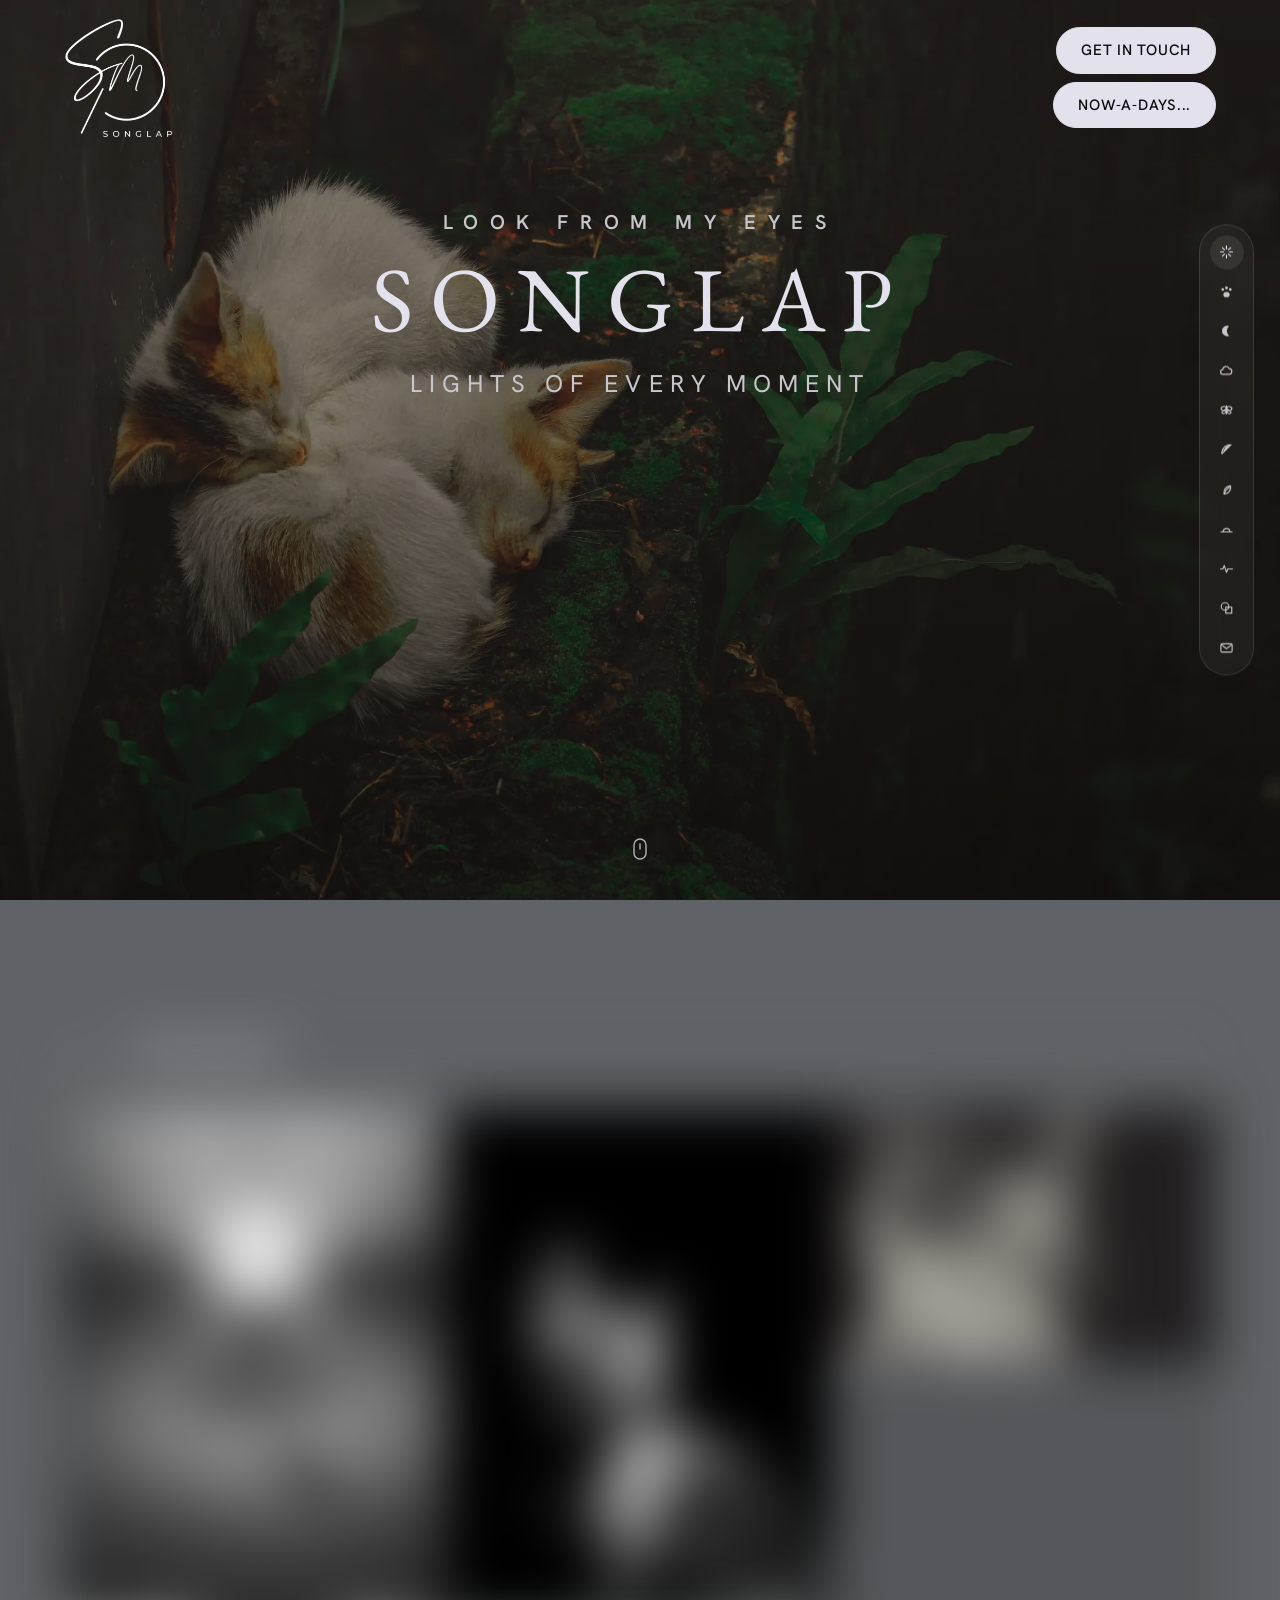
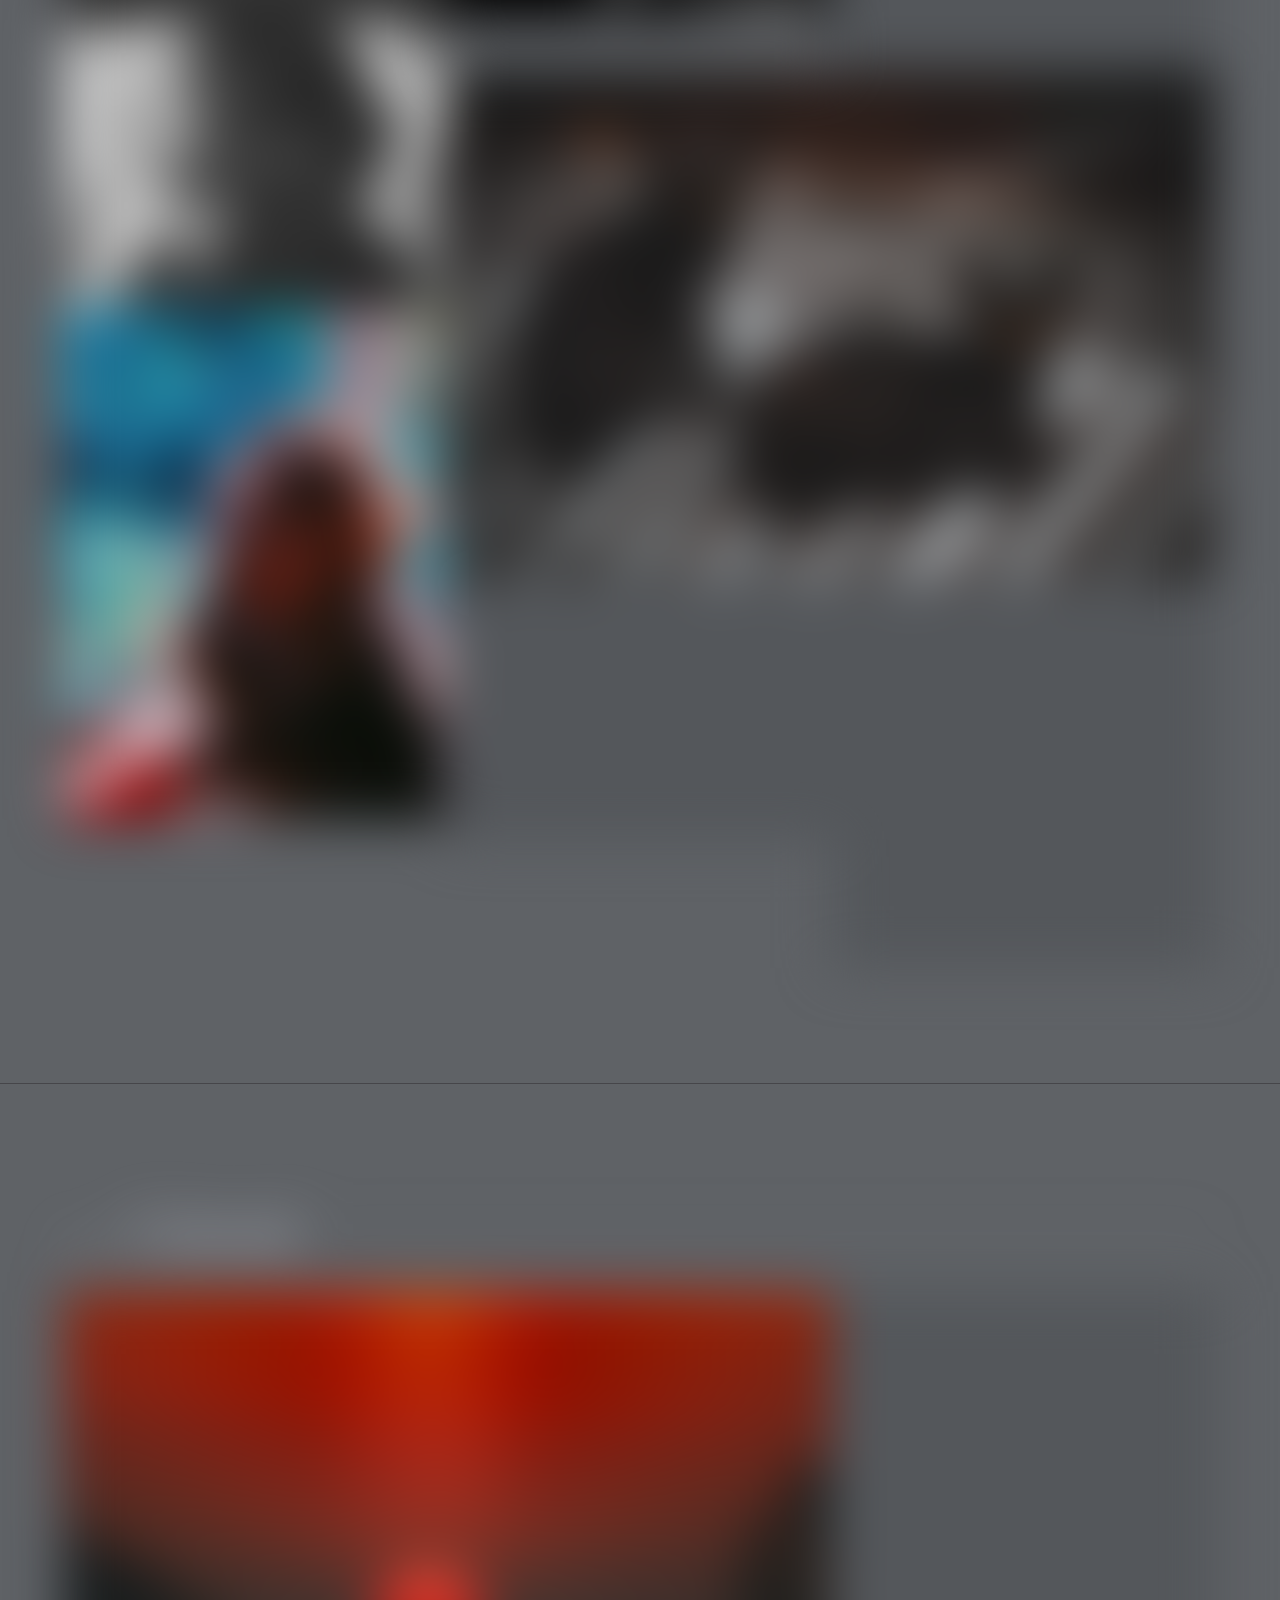
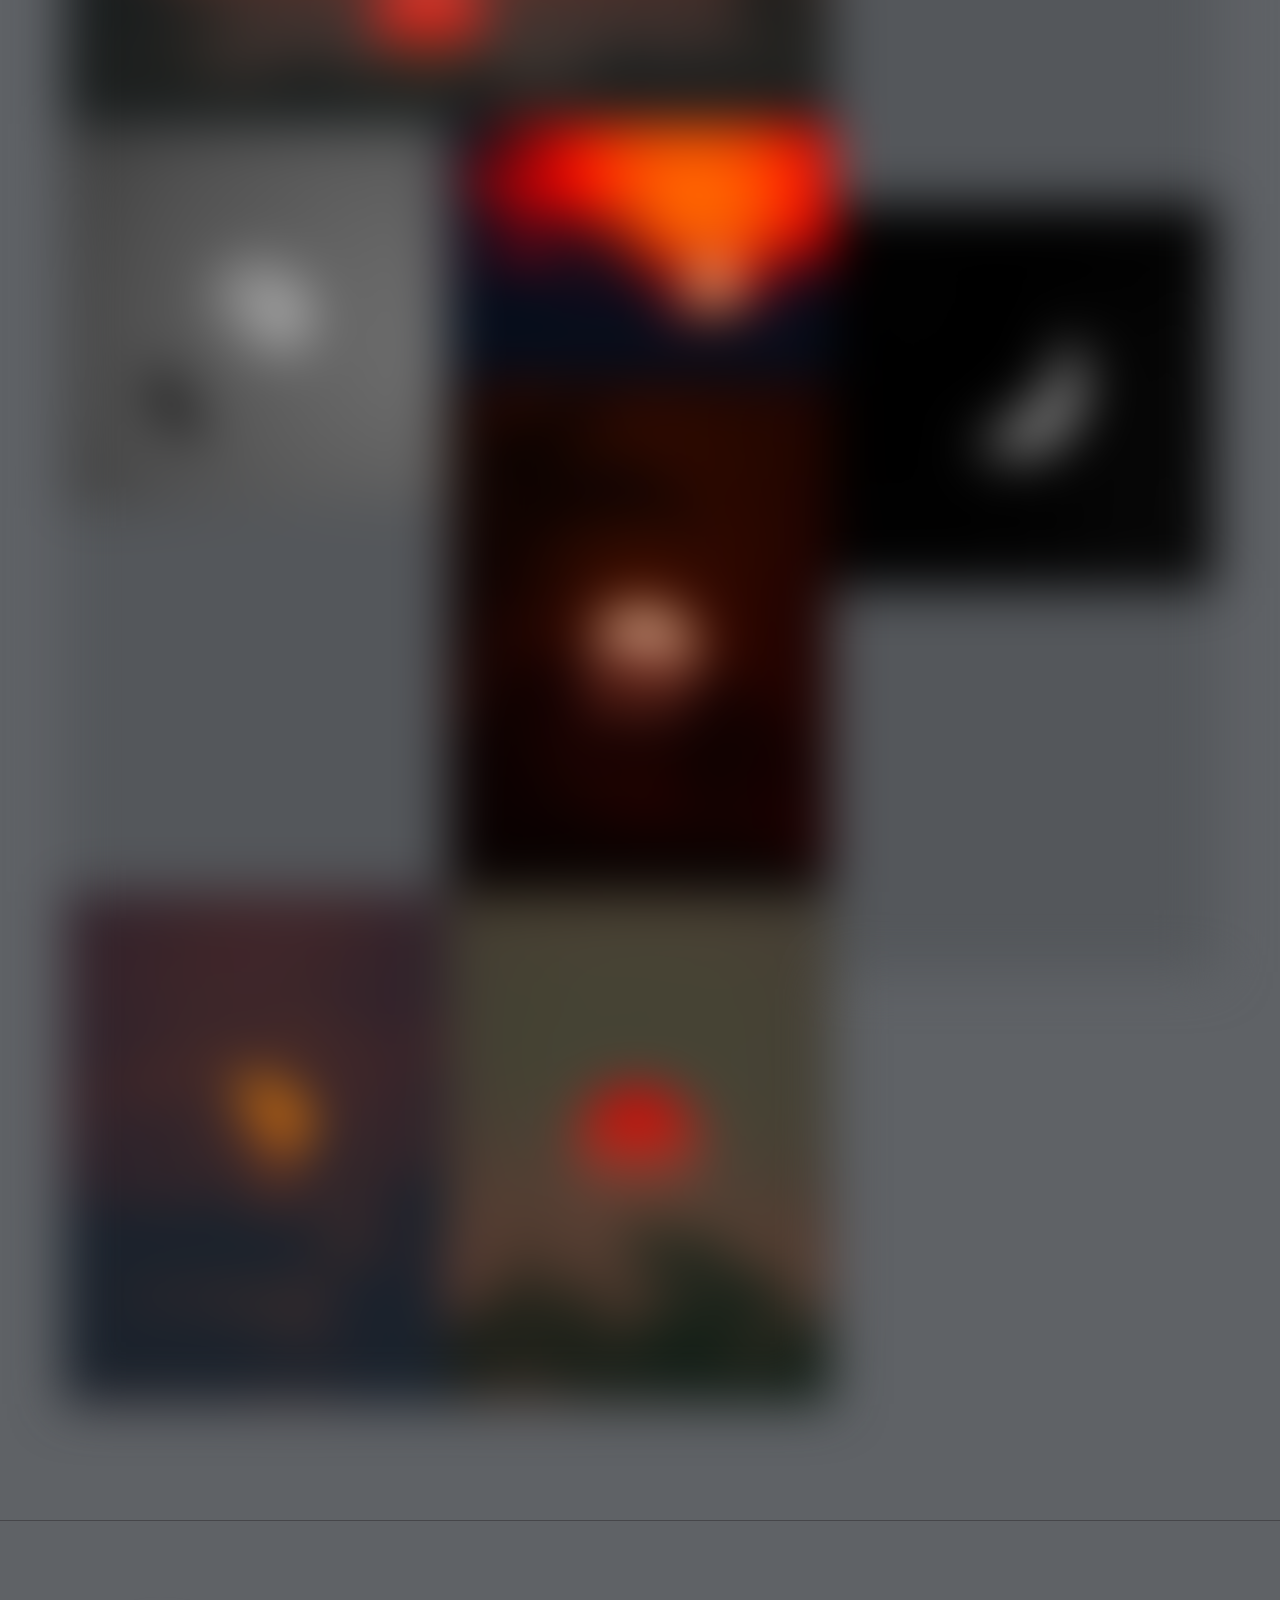
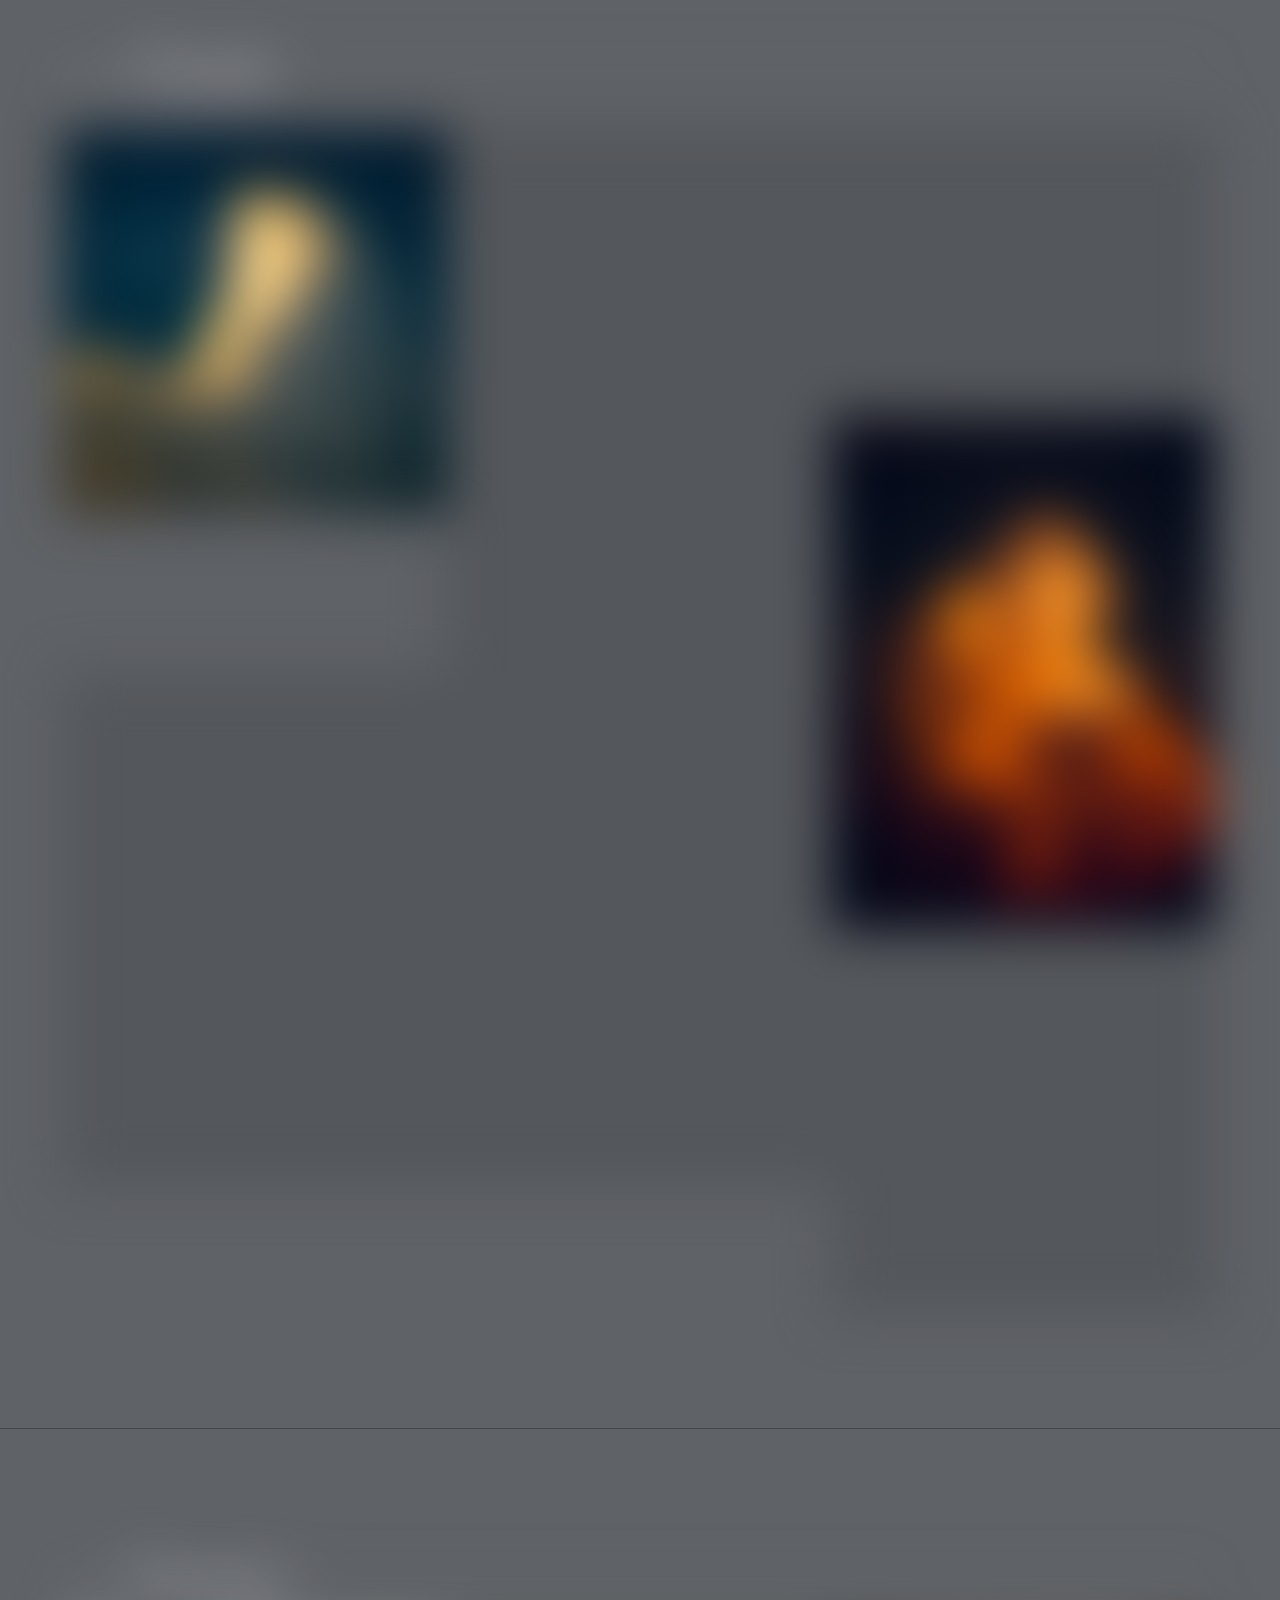
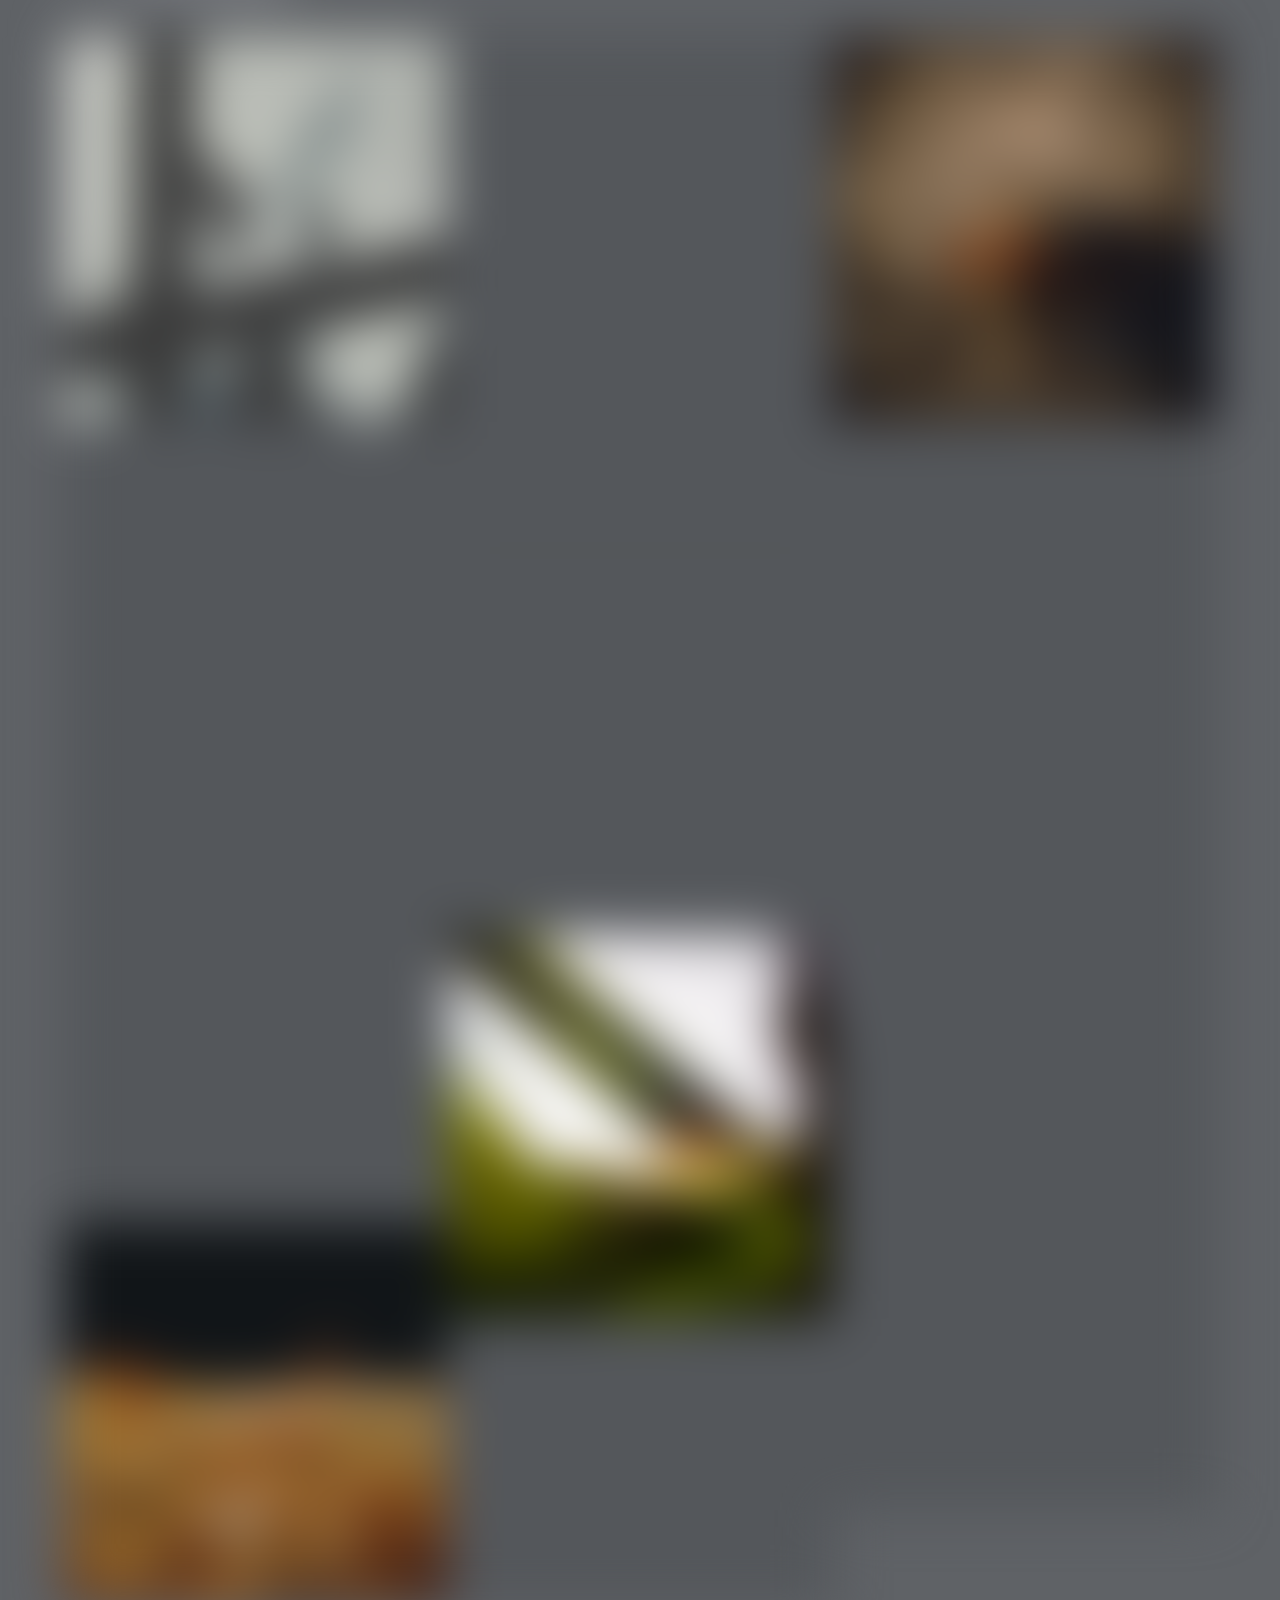
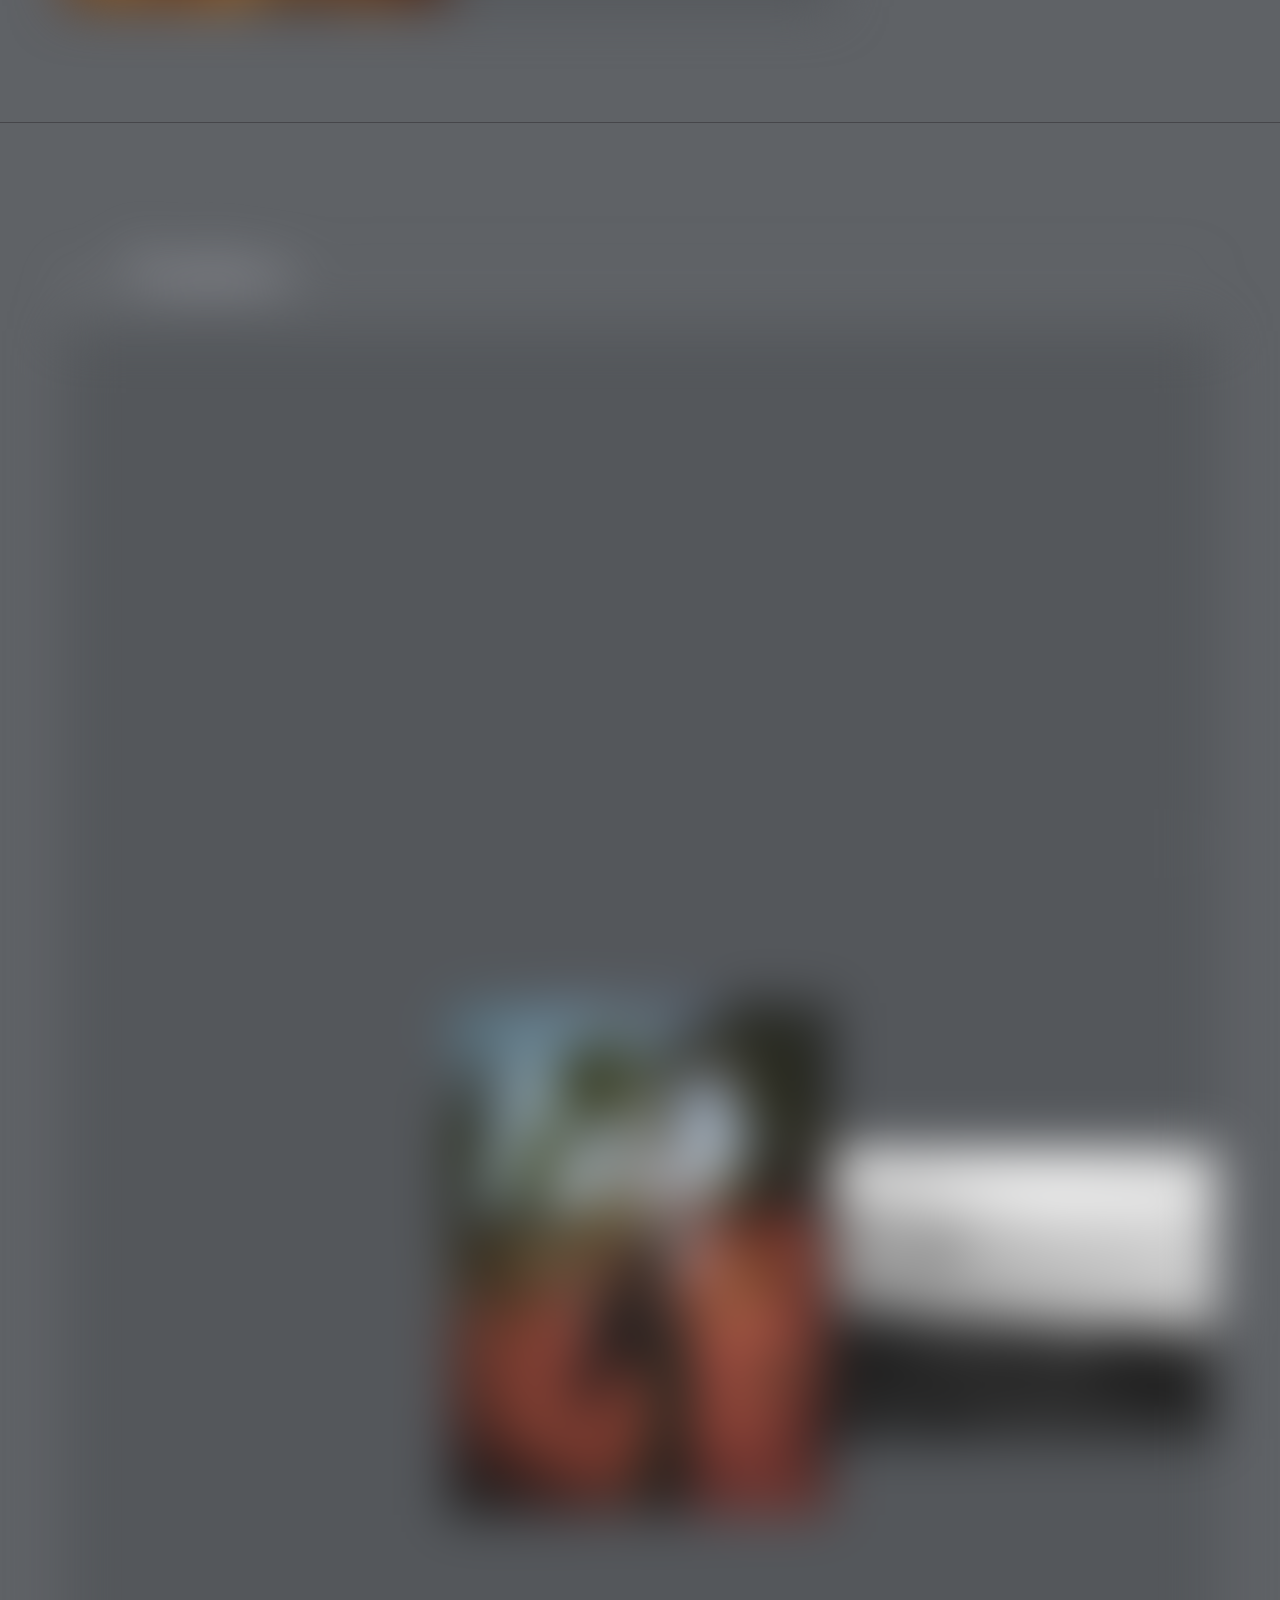
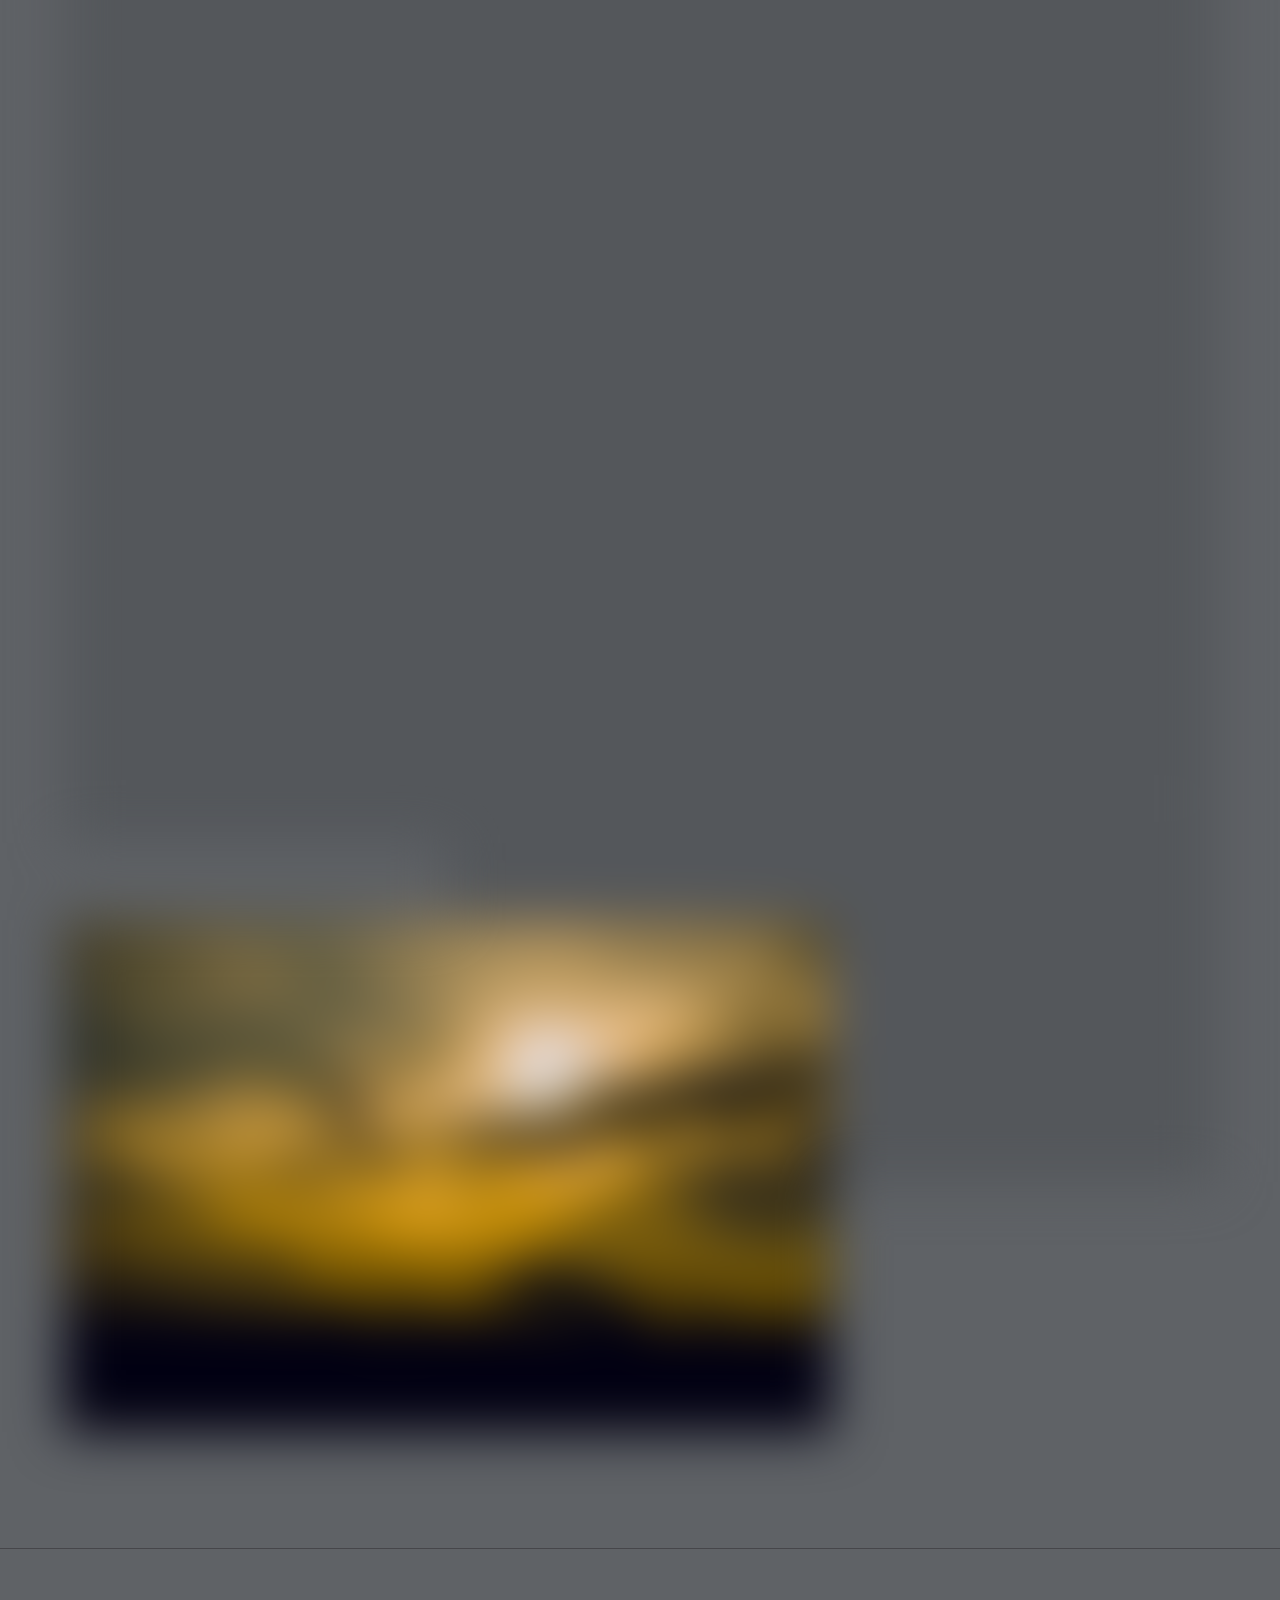
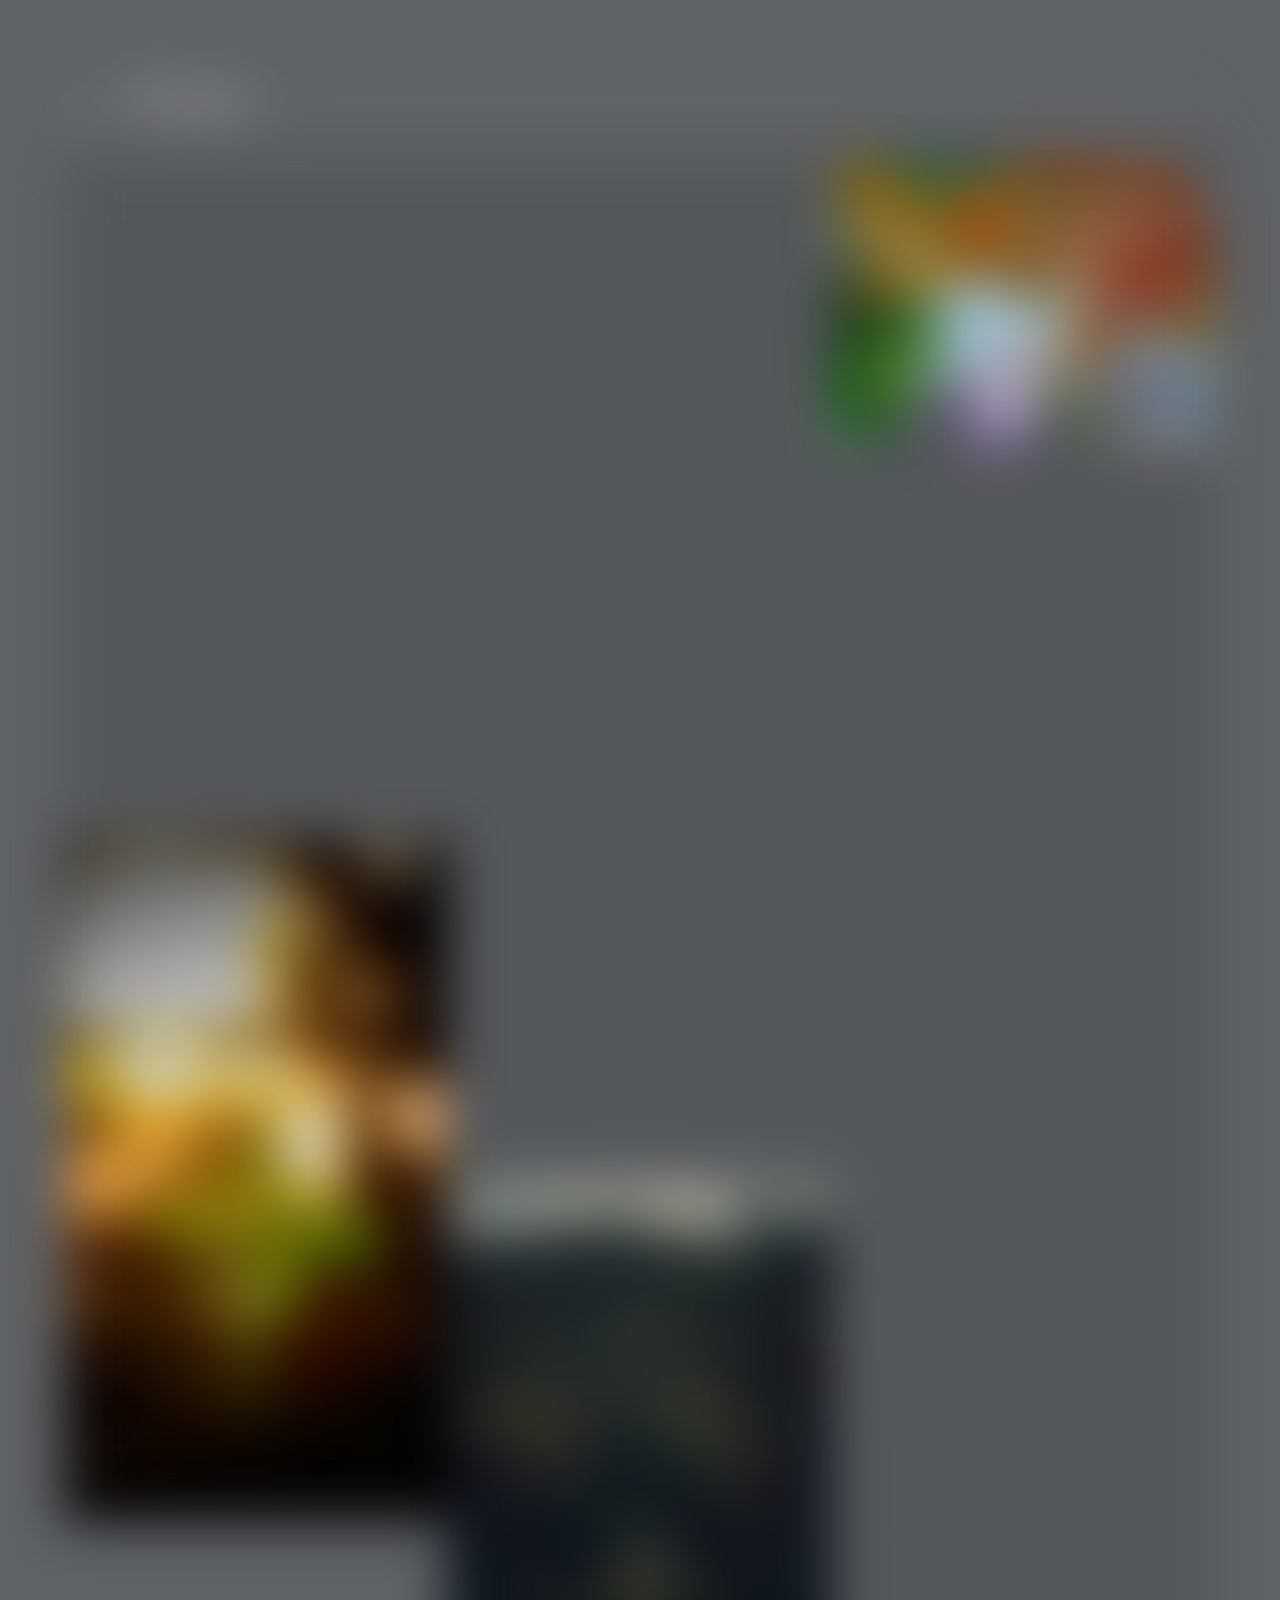
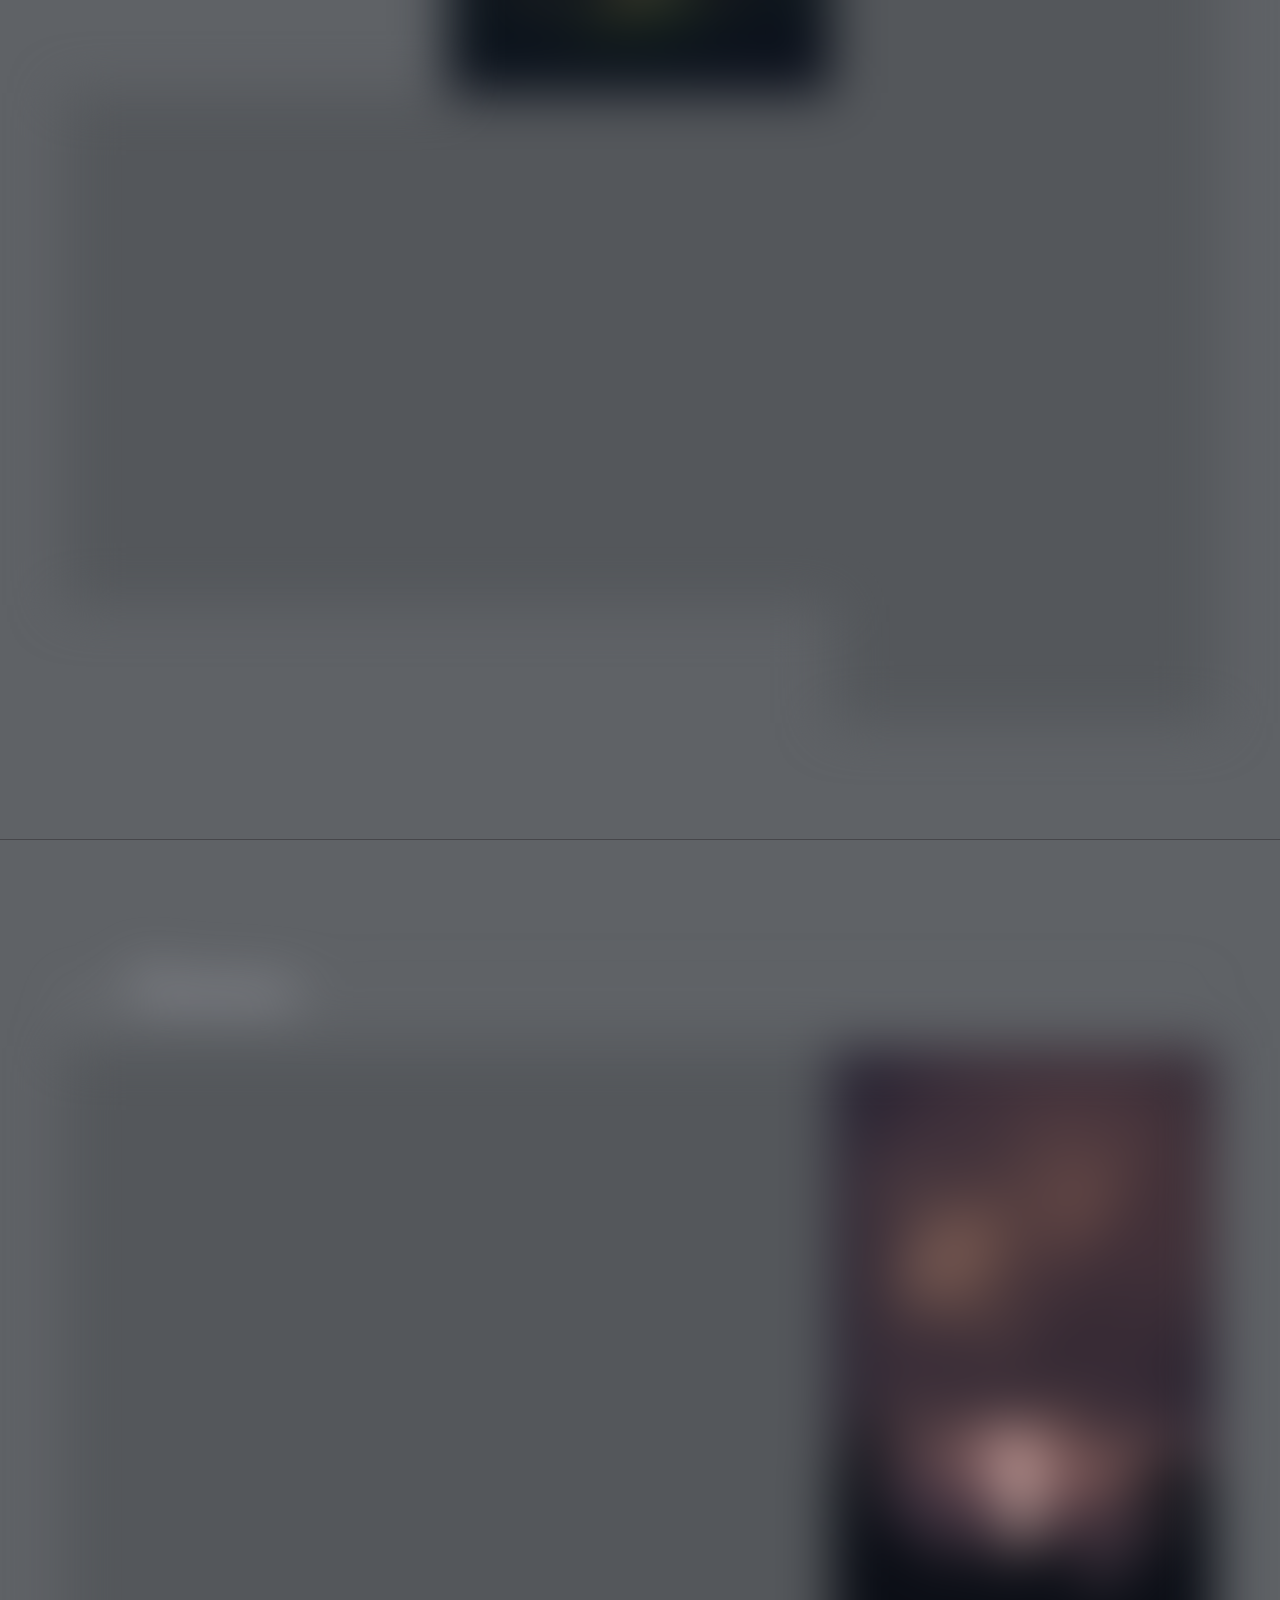
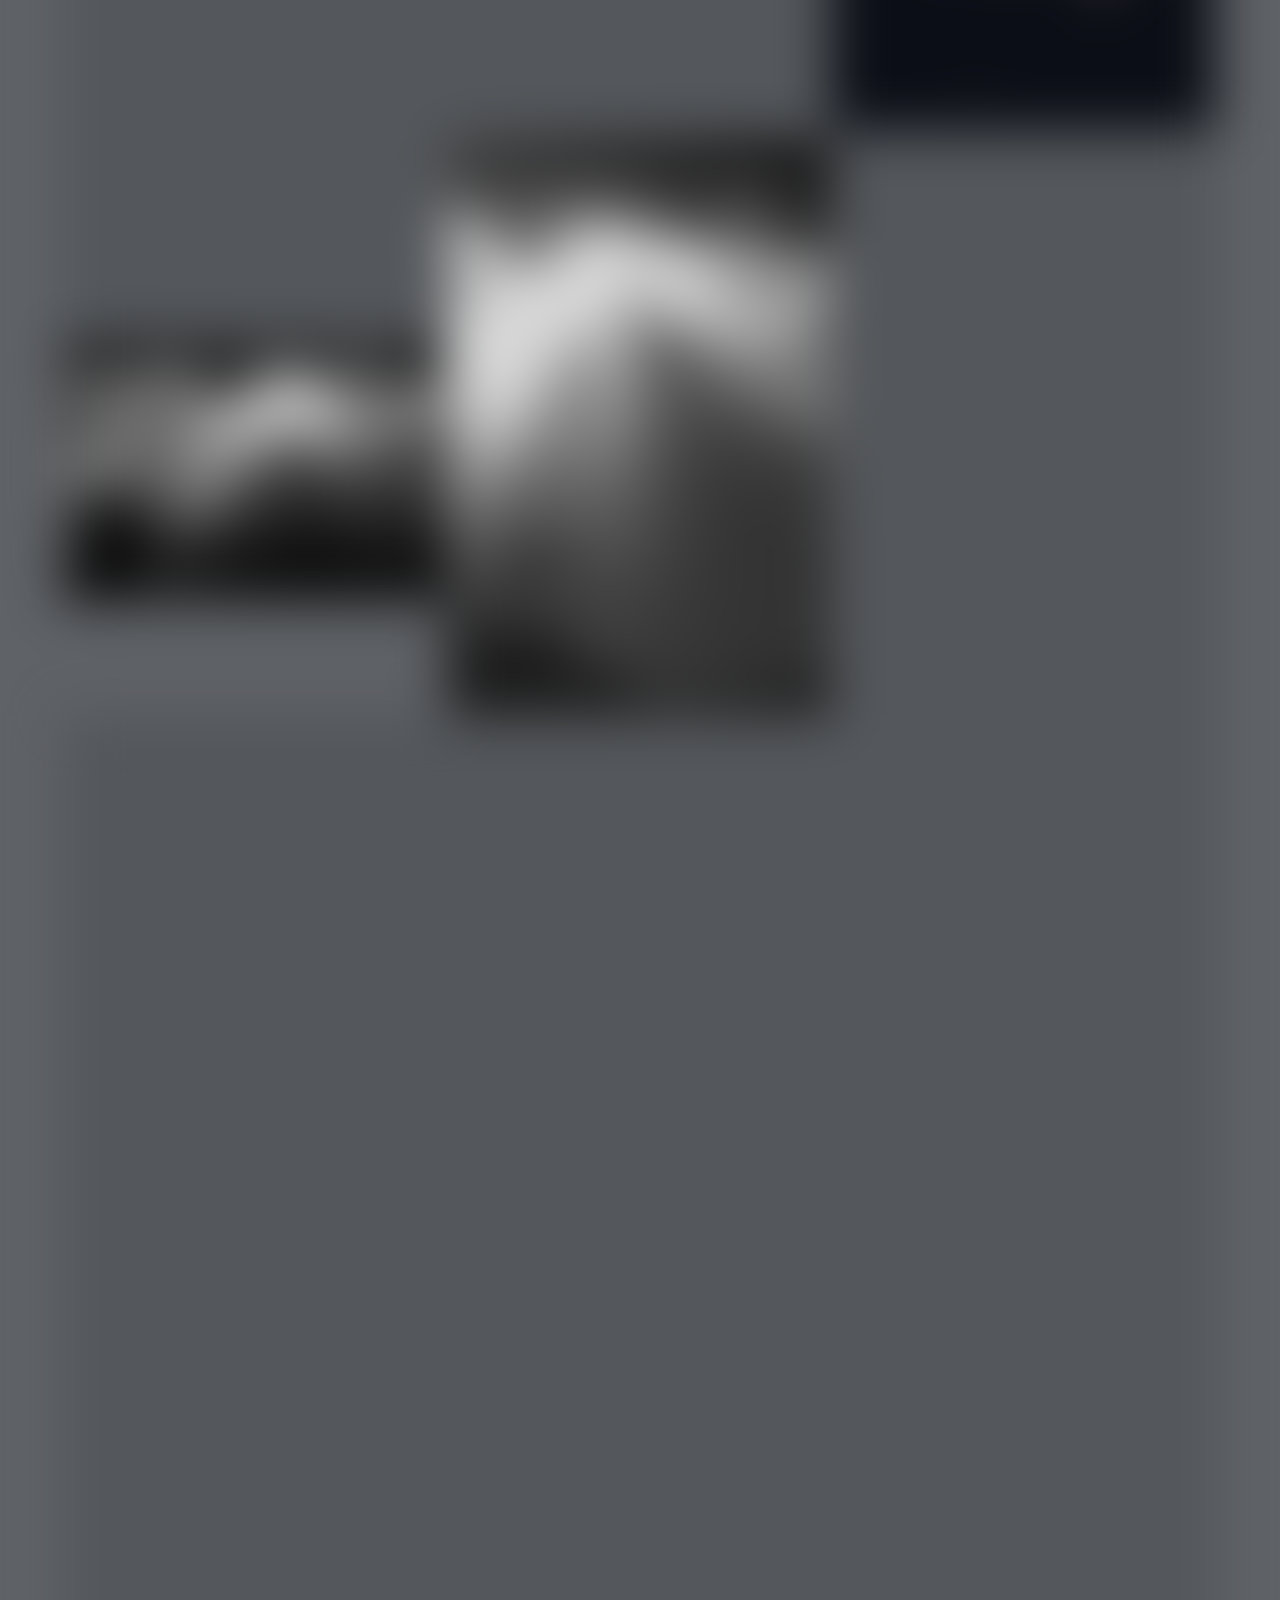
==== commit bcb30dc5: "edit-001" ====
--- a/index.html
+++ b/index.html
@@ -14,7 +14,7 @@
 <meta property="og:type" content="website">
 <meta property="og:title" content="SONGLAP - A photo gallery">
 <meta property="og:description" content="Lights of every moment, for every moment by SONGLAP. A gallery of phtographs.">
-<meta property="og:image" content="https://paulsonglap.com/images/hero/hero-04.webp">
+<meta property="og:image" content="https://paulsonglap.com/images/brand/cover.webp">
 <meta property="og:url" content="https://paulsonglap.com/">
 <meta name="twitter:card" content="summary_large_image">
 
